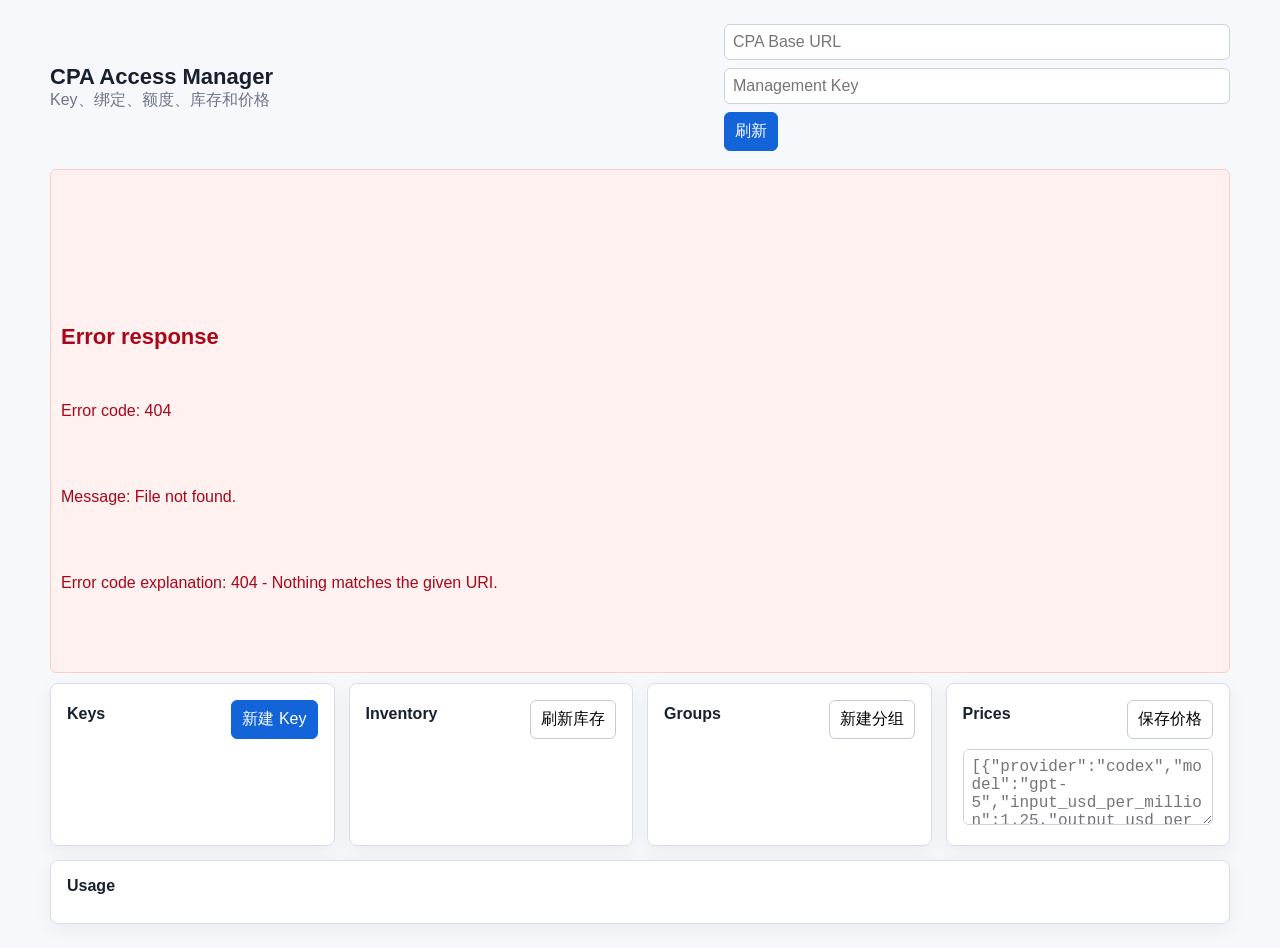
==== internal/web/index.html @ 12433f42 "初始化 CPA 访问管理插件" ====
<!doctype html>
<html lang="zh-CN">
<head>
  <meta charset="utf-8">
  <meta name="viewport" content="width=device-width,initial-scale=1">
  <title>CPA Access Manager</title>
  <style>
    :root { color-scheme: light dark; font-family: Inter, "Segoe UI", sans-serif; }
    body { margin: 0; background: #f7f8fb; color: #18202f; }
    .app { max-width: 1180px; margin: 0 auto; padding: 24px; }
    header { display: flex; justify-content: space-between; gap: 16px; align-items: center; margin-bottom: 18px; }
    h1 { font-size: 22px; margin: 0; }
    h2 { font-size: 16px; margin: 0 0 12px; }
    .grid { display: grid; grid-template-columns: repeat(auto-fit, minmax(280px, 1fr)); gap: 14px; }
    .panel, dialog { background: #fff; border: 1px solid #d8dde8; border-radius: 8px; box-shadow: 0 6px 18px rgba(33, 46, 77, .06); }
    .panel { padding: 16px; }
    table { width: 100%; border-collapse: collapse; font-size: 13px; }
    th, td { text-align: left; border-bottom: 1px solid #e6e9f0; padding: 8px; vertical-align: top; }
    th { color: #5d697d; font-weight: 600; }
    input, select, textarea, button { font: inherit; }
    input, select, textarea { width: 100%; box-sizing: border-box; border: 1px solid #cbd2df; border-radius: 6px; padding: 8px; background: #fff; color: inherit; }
    textarea { min-height: 76px; resize: vertical; }
    button { border: 1px solid #c4cad6; background: #fff; border-radius: 6px; padding: 8px 10px; cursor: pointer; }
    button.primary { background: #1264d8; color: white; border-color: #1264d8; }
    button.danger { color: #b42318; border-color: #f3b8b1; }
    .row { display: grid; grid-template-columns: 1fr 1fr; gap: 10px; margin-bottom: 10px; }
    .actions { display: flex; gap: 8px; flex-wrap: wrap; align-items: center; }
    .muted { color: #6b7586; }
    .mono { font-family: "Cascadia Mono", Consolas, monospace; }
    .notice { white-space: pre-wrap; background: #eef6ff; border: 1px solid #bfdcff; padding: 10px; border-radius: 6px; margin: 10px 0; }
    .error { background: #fff1f0; border-color: #ffccc7; color: #a8071a; }
    dialog { width: min(780px, calc(100vw - 32px)); padding: 0; }
    dialog form { padding: 16px; }
    dialog::backdrop { background: rgba(10, 18, 35, .36); }
    @media (max-width: 720px) { .row { grid-template-columns: 1fr; } .app { padding: 14px; } }
  </style>
</head>
<body>
  <main class="app">
    <header>
      <div>
        <h1>CPA Access Manager</h1>
        <div class="muted">Key、绑定、额度、库存和价格</div>
      </div>
      <div class="actions">
        <input id="base" placeholder="CPA Base URL" value="">
        <input id="secret" placeholder="Management Key" type="password">
        <button class="primary" id="reload">刷新</button>
      </div>
    </header>
    <div id="msg"></div>
    <section class="grid">
      <div class="panel">
        <div class="actions" style="justify-content:space-between;margin-bottom:10px">
          <h2>Keys</h2>
          <button class="primary" id="newKey">新建 Key</button>
        </div>
        <div id="keys"></div>
      </div>
      <div class="panel">
        <div class="actions" style="justify-content:space-between;margin-bottom:10px">
          <h2>Inventory</h2>
          <button id="refreshInventory">刷新库存</button>
        </div>
        <div id="inventory"></div>
      </div>
      <div class="panel">
        <div class="actions" style="justify-content:space-between;margin-bottom:10px">
          <h2>Groups</h2>
          <button id="newGroup">新建分组</button>
        </div>
        <div id="groups"></div>
      </div>
      <div class="panel">
        <div class="actions" style="justify-content:space-between;margin-bottom:10px">
          <h2>Prices</h2>
          <button id="savePrices">保存价格</button>
        </div>
        <textarea id="pricesText" spellcheck="false" class="mono" placeholder='[{"provider":"codex","model":"gpt-5","input_usd_per_million":1.25,"output_usd_per_million":10,"cache_read_usd_per_million":0.125}]'></textarea>
      </div>
      <div class="panel" style="grid-column:1/-1">
        <h2>Usage</h2>
        <div id="usage"></div>
      </div>
    </section>
  </main>
    <dialog id="keyDialog">
    <form method="dialog">
      <h2>Key</h2>
      <input name="id" type="hidden">
      <div class="row"><input name="name" placeholder="名称"><select name="enabled"><option value="true">启用</option><option value="false">禁用</option></select></div>
      <div class="row"><input name="five" type="number" step="0.0001" placeholder="5 小时 USD 额度"><input name="weekly" type="number" step="0.0001" placeholder="7 天 USD 额度"></div>
      <div class="row"><input name="total" type="number" step="0.0001" placeholder="总 USD 额度"><input name="bindings" placeholder='绑定 JSON，例如 [{"target_type":"auth_id","target_id":"..."}]'></div>
      <div class="actions"><button class="primary" id="saveKey">保存</button><button>取消</button></div>
    </form>
  </dialog>
  <dialog id="groupDialog">
    <form method="dialog">
      <h2>分组</h2>
      <input name="original_id" type="hidden">
      <div class="row"><input name="id" placeholder="分组 ID"><input name="name" placeholder="名称"></div>
      <textarea name="description" placeholder="描述"></textarea>
      <textarea name="members" class="mono" placeholder='成员 JSON，例如 [{"member_type":"provider_instance","member_id":"codex:auth-a"}]'></textarea>
      <div class="actions"><button class="primary" id="saveGroup">保存</button><button>取消</button></div>
    </form>
  </dialog>
  <script>
    const api = "/v0/management/plugins/cpa-access-manager";
    const $ = (id) => document.getElementById(id);
    const state = { keys: [], groups: [], inventory: [], prices: [], usage: [] };
    function base() { return $("base").value.trim() || location.origin; }
    function secret() { return $("secret").value.trim(); }
    function esc(value) {
      return String(value ?? "").replace(/[&<>"']/g, ch => ({ "&":"&amp;", "<":"&lt;", ">":"&gt;", '"':"&quot;", "'":"&#39;" }[ch]));
    }
    function field(form, name) { return form.elements.namedItem(name); }
    async function call(path, opts = {}) {
      const headers = Object.assign({"content-type":"application/json"}, opts.headers || {});
      if (secret()) headers.authorization = "Bearer " + secret();
      const res = await fetch(base() + api + path, Object.assign({}, opts, { headers }));
      const text = await res.text();
      let data; try { data = JSON.parse(text); } catch { data = text; }
      if (!res.ok) throw new Error((data && data.error) || text || res.status);
      return data;
    }
    function msg(text, err=false) { $("msg").innerHTML = text ? `<div class="notice ${err?'error':''}">${text}</div>` : ""; }
    function table(rows, cols) {
      if (!rows.length) return '<div class="muted">暂无数据</div>';
      return `<table><thead><tr>${cols.map(c=>`<th>${c[0]}</th>`).join('')}</tr></thead><tbody>${rows.map(r=>`<tr>${cols.map(c=>`<td>${c[1](r) ?? ""}</td>`).join('')}</tr>`).join('')}</tbody></table>`;
    }
    async function load() {
      try {
        msg("");
        const [keys, groups, inventory, prices, usage] = await Promise.all([
          call("/keys"), call("/groups"), call("/inventory"), call("/prices"), call("/usage?limit=50")
        ]);
        Object.assign(state, { keys, groups, inventory, prices, usage });
        render();
      } catch (e) { msg(e.message, true); }
    }
    function render() {
      $("keys").innerHTML = table(state.keys, [
        ["ID", r=>`<span class="mono">${esc(r.id)}</span><br><span class="muted">${esc(r.name||"")}</span>`],
        ["状态", r=>r.enabled ? "启用" : "禁用"],
        ["额度", r=>`5h ${r.usage?.five_hour_usd?.toFixed?.(4)||0} / ${r.limits?.five_hour_limit_usd||"-"}<br>7d ${r.usage?.weekly_usd?.toFixed?.(4)||0} / ${r.limits?.weekly_limit_usd||"-"}<br>总 ${r.usage?.total_usd?.toFixed?.(4)||0} / ${r.limits?.total_limit_usd||"-"}`],
        ["绑定", r=>(r.bindings||[]).map(b=>`${esc(b.target_type)}:${esc(b.target_id)}`).join("<br>")],
        ["操作", r=>`<div class="actions"><button data-key-edit="${esc(r.id)}">编辑</button><button data-key-rotate="${esc(r.id)}">轮换</button><button class="danger" data-key-delete="${esc(r.id)}">删除</button></div>`]
      ]);
      $("inventory").innerHTML = table(state.inventory, [
        ["类型", r=>esc(r.type)], ["Provider", r=>esc(r.provider)], ["ID", r=>`<span class="mono">${esc(r.id)}</span>`], ["账号", r=>esc(r.email||r.name||r.label||"")]
      ]);
      $("groups").innerHTML = table(state.groups, [
        ["ID", r=>`<span class="mono">${esc(r.id)}</span><br>${esc(r.name)}`],
        ["成员", r=>(r.members||[]).map(m=>`${esc(m.member_type)}:${esc(m.member_id)}`).join("<br>")],
        ["操作", r=>`<div class="actions"><button data-group-edit="${esc(r.id)}">编辑</button><button class="danger" data-group-delete="${esc(r.id)}">删除</button></div>`]
      ]);
      $("pricesText").value = JSON.stringify(state.prices, null, 2);
      $("usage").innerHTML = table(state.usage, [
        ["时间", r=>esc(new Date(r.created_at).toLocaleString())], ["Key", r=>`<span class="mono">${esc(r.key_id)}</span>`], ["Provider", r=>esc(r.provider)], ["Model", r=>esc(r.model)], ["USD", r=>Number(r.usd||0).toFixed(6)]
      ]);
      bindTableActions();
    }
    $("reload").onclick = load;
    $("refreshInventory").onclick = async () => { try { await call("/inventory", { method:"POST", body: JSON.stringify({refresh:true}) }); await load(); } catch(e) { msg(e.message, true); } };
    $("savePrices").onclick = async () => { try { await call("/prices", { method:"PUT", body: $("pricesText").value }); await load(); } catch(e) { msg(e.message, true); } };
    $("newKey").onclick = () => openKeyDialog();
    $("newGroup").onclick = () => openGroupDialog();
    function openKeyDialog(key) {
      const f = $("keyDialog").querySelector("form");
      f.reset();
      field(f, "id").value = key?.id || "";
      field(f, "name").value = key?.name || "";
      field(f, "enabled").value = key?.enabled === false ? "false" : "true";
      field(f, "five").value = key?.limits?.five_hour_limit_usd || "";
      field(f, "weekly").value = key?.limits?.weekly_limit_usd || "";
      field(f, "total").value = key?.limits?.total_limit_usd || "";
      field(f, "bindings").value = JSON.stringify(key?.bindings || [], null, 2);
      $("keyDialog").showModal();
    }
    function openGroupDialog(group) {
      const f = $("groupDialog").querySelector("form");
      f.reset();
      field(f, "original_id").value = group?.id || "";
      field(f, "id").value = group?.id || "";
      field(f, "name").value = group?.name || "";
      field(f, "description").value = group?.description || "";
      field(f, "members").value = JSON.stringify(group?.members || [], null, 2);
      $("groupDialog").showModal();
    }
    function bindTableActions() {
      document.querySelectorAll("[data-key-edit]").forEach(btn => btn.onclick = () => openKeyDialog(state.keys.find(k => k.id === btn.dataset.keyEdit)));
      document.querySelectorAll("[data-key-rotate]").forEach(btn => btn.onclick = () => rotateKey(btn.dataset.keyRotate));
      document.querySelectorAll("[data-key-delete]").forEach(btn => btn.onclick = () => deleteKey(btn.dataset.keyDelete));
      document.querySelectorAll("[data-group-edit]").forEach(btn => btn.onclick = () => openGroupDialog(state.groups.find(g => g.id === btn.dataset.groupEdit)));
      document.querySelectorAll("[data-group-delete]").forEach(btn => btn.onclick = () => deleteGroup(btn.dataset.groupDelete));
    }
    $("saveKey").onclick = async (ev) => {
      ev.preventDefault();
      const f = $("keyDialog").querySelector("form");
      const bindingsRaw = field(f, "bindings").value.trim();
      const payload = {
        name: field(f, "name").value,
        enabled: field(f, "enabled").value === "true",
        five_hour_limit_usd: field(f, "five").value ? Number(field(f, "five").value) : null,
        weekly_limit_usd: field(f, "weekly").value ? Number(field(f, "weekly").value) : null,
        total_limit_usd: field(f, "total").value ? Number(field(f, "total").value) : null,
        bindings: bindingsRaw ? JSON.parse(bindingsRaw) : []
      };
      try {
        const id = field(f, "id").value.trim();
        const out = id
          ? await call("/keys?id=" + encodeURIComponent(id), { method:"PATCH", body: JSON.stringify(payload) })
          : await call("/keys", { method:"POST", body: JSON.stringify(payload) });
        $("keyDialog").close();
        if (out.plain_key) msg("新 Key 只显示一次：\n" + out.plain_key);
        await load();
      } catch(e) { msg(e.message, true); }
    };
    $("saveGroup").onclick = async (ev) => {
      ev.preventDefault();
      const f = $("groupDialog").querySelector("form");
      const id = field(f, "original_id").value.trim();
      const payload = {
        id: field(f, "id").value.trim(),
        name: field(f, "name").value.trim(),
        description: field(f, "description").value.trim(),
        members: field(f, "members").value.trim() ? JSON.parse(field(f, "members").value) : []
      };
      try {
        await call(id ? "/groups?id=" + encodeURIComponent(id) : "/groups", { method: id ? "PATCH" : "POST", body: JSON.stringify(payload) });
        $("groupDialog").close();
        await load();
      } catch(e) { msg(e.message, true); }
    };
    async function rotateKey(id) {
      try {
        const out = await call("/keys/rotate?id=" + encodeURIComponent(id), { method:"POST" });
        msg("新 Key 只显示一次：\n" + out.plain_key);
        await load();
      } catch(e) { msg(e.message, true); }
    }
    async function deleteKey(id) {
      if (!confirm("删除这个 Key？")) return;
      try { await call("/keys?id=" + encodeURIComponent(id), { method:"DELETE" }); await load(); } catch(e) { msg(e.message, true); }
    }
    async function deleteGroup(id) {
      if (!confirm("删除这个分组？")) return;
      try { await call("/groups?id=" + encodeURIComponent(id), { method:"DELETE" }); await load(); } catch(e) { msg(e.message, true); }
    }
    load();
  </script>
</body>
</html>
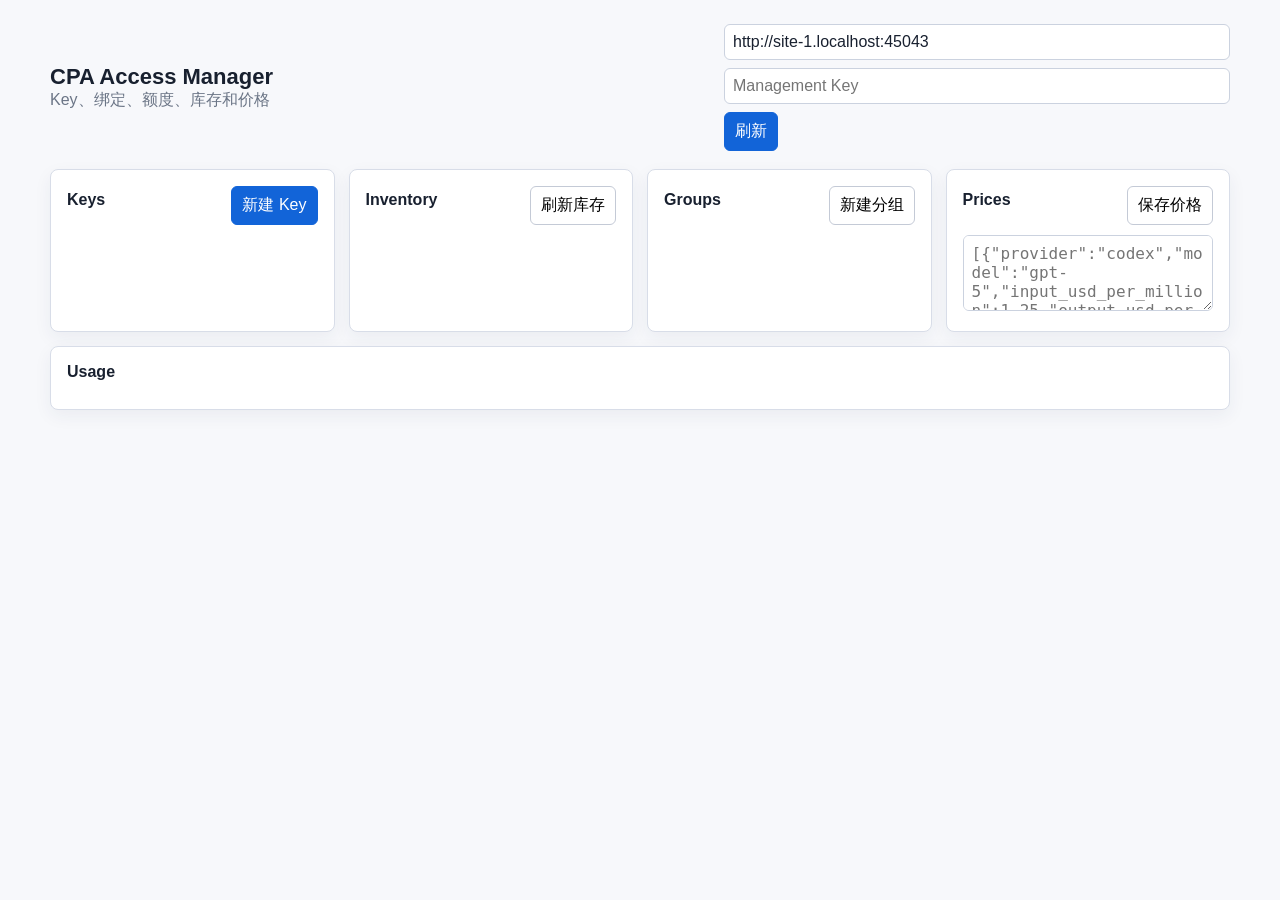
==== commit 850e1e17: "优化插件管理页鉴权体验" ====
--- a/internal/web/index.html
+++ b/internal/web/index.html
@@ -106,6 +106,8 @@
   </dialog>
   <script>
     const api = "/v0/management/plugins/cpa-access-manager";
+    const baseStorageKey = "cpa-access-manager.base-url";
+    const secretStorageKey = "cpa-access-manager.management-key";
     const $ = (id) => document.getElementById(id);
     const state = { keys: [], groups: [], inventory: [], prices: [], usage: [] };
     function base() { return $("base").value.trim() || location.origin; }
@@ -114,7 +116,21 @@
       return String(value ?? "").replace(/[&<>"']/g, ch => ({ "&":"&amp;", "<":"&lt;", ">":"&gt;", '"':"&quot;", "'":"&#39;" }[ch]));
     }
     function field(form, name) { return form.elements.namedItem(name); }
+    function initSettings() {
+      $("base").value = localStorage.getItem(baseStorageKey) || location.origin;
+      $("secret").value = localStorage.getItem(secretStorageKey) || "";
+      $("base").addEventListener("change", rememberSettings);
+      $("secret").addEventListener("change", rememberSettings);
+    }
+    function rememberSettings() {
+      const baseValue = base();
+      if (baseValue) localStorage.setItem(baseStorageKey, baseValue);
+      const secretValue = secret();
+      if (secretValue) localStorage.setItem(secretStorageKey, secretValue);
+      else localStorage.removeItem(secretStorageKey);
+    }
     async function call(path, opts = {}) {
+      rememberSettings();
       const headers = Object.assign({"content-type":"application/json"}, opts.headers || {});
       if (secret()) headers.authorization = "Bearer " + secret();
       const res = await fetch(base() + api + path, Object.assign({}, opts, { headers }));
@@ -131,6 +147,10 @@
     async function load() {
       try {
         msg("");
+        if (!secret()) {
+          msg("请输入 Management Key 后点击刷新。", true);
+          return;
+        }
         const [keys, groups, inventory, prices, usage] = await Promise.all([
           call("/keys"), call("/groups"), call("/inventory"), call("/prices"), call("/usage?limit=50")
         ]);
@@ -247,7 +267,8 @@
       if (!confirm("删除这个分组？")) return;
       try { await call("/groups?id=" + encodeURIComponent(id), { method:"DELETE" }); await load(); } catch(e) { msg(e.message, true); }
     }
-    load();
+    initSettings();
+    if (secret()) load();
   </script>
 </body>
 </html>
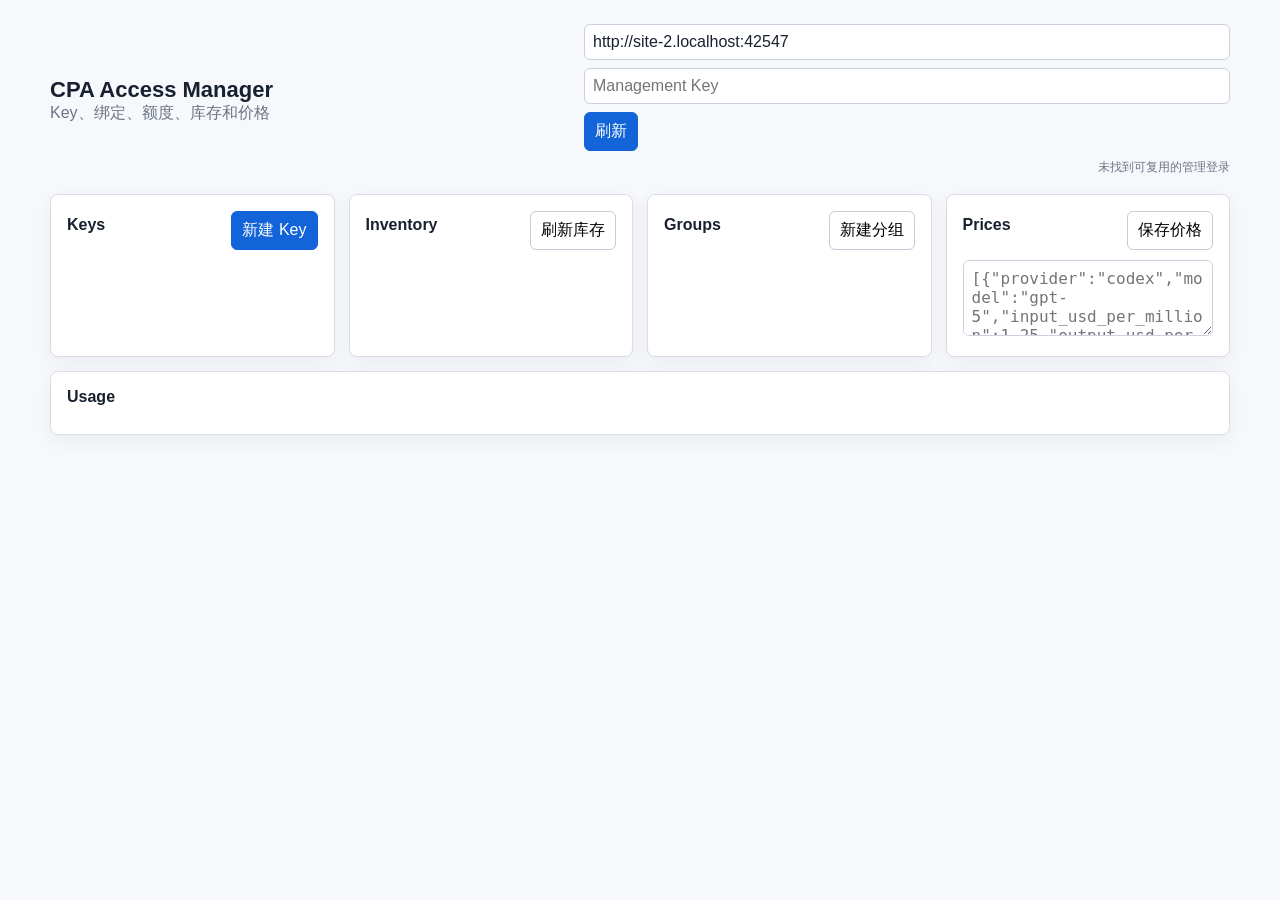
==== commit bf56065b: "复用CPA管理后台登录" ====
--- a/internal/web/index.html
+++ b/internal/web/index.html
@@ -27,6 +27,7 @@
     .actions { display: flex; gap: 8px; flex-wrap: wrap; align-items: center; }
     .muted { color: #6b7586; }
     .mono { font-family: "Cascadia Mono", Consolas, monospace; }
+    .auth-status { flex-basis: 100%; font-size: 12px; text-align: right; }
     .notice { white-space: pre-wrap; background: #eef6ff; border: 1px solid #bfdcff; padding: 10px; border-radius: 6px; margin: 10px 0; }
     .error { background: #fff1f0; border-color: #ffccc7; color: #a8071a; }
     dialog { width: min(780px, calc(100vw - 32px)); padding: 0; }
@@ -46,6 +47,7 @@
         <input id="base" placeholder="CPA Base URL" value="">
         <input id="secret" placeholder="Management Key" type="password">
         <button class="primary" id="reload">刷新</button>
+        <div id="authStatus" class="auth-status muted"></div>
       </div>
     </header>
     <div id="msg"></div>
@@ -108,26 +110,104 @@
     const api = "/v0/management/plugins/cpa-access-manager";
     const baseStorageKey = "cpa-access-manager.base-url";
     const secretStorageKey = "cpa-access-manager.management-key";
+    const cpaAuthStorageKey = "cli-proxy-auth";
+    const cpaSecurePrefix = "enc::v1::";
+    const cpaSecureSalt = "cli-proxy-api-webui::secure-storage";
     const $ = (id) => document.getElementById(id);
     const state = { keys: [], groups: [], inventory: [], prices: [], usage: [] };
+    let secretSource = "";
+    let importedManagementKey = "";
     function base() { return $("base").value.trim() || location.origin; }
     function secret() { return $("secret").value.trim(); }
     function esc(value) {
       return String(value ?? "").replace(/[&<>"']/g, ch => ({ "&":"&amp;", "<":"&lt;", ">":"&gt;", '"':"&quot;", "'":"&#39;" }[ch]));
     }
     function field(form, name) { return form.elements.namedItem(name); }
+    function asString(value) {
+      return typeof value === "string" ? value.trim() : "";
+    }
+    function parseStoredJSON(value) {
+      if (typeof value !== "string") return value;
+      try { return JSON.parse(value); } catch { return value; }
+    }
+    function cpaSecureKeyBytes() {
+      return new TextEncoder().encode(`${cpaSecureSalt}|${window.location.host}|${navigator.userAgent}`);
+    }
+    function base64ToBytes(value) {
+      const text = atob(value);
+      const bytes = new Uint8Array(text.length);
+      for (let i = 0; i < text.length; i += 1) bytes[i] = text.charCodeAt(i);
+      return bytes;
+    }
+    function xorBytes(bytes, key) {
+      const out = new Uint8Array(bytes.length);
+      for (let i = 0; i < bytes.length; i += 1) out[i] = bytes[i] ^ key[i % key.length];
+      return out;
+    }
+    function decodeCPASecureValue(raw) {
+      if (!raw) return null;
+      let text = raw;
+      if (raw.startsWith(cpaSecurePrefix)) {
+        const encrypted = base64ToBytes(raw.slice(cpaSecurePrefix.length));
+        text = new TextDecoder().decode(xorBytes(encrypted, cpaSecureKeyBytes()));
+      }
+      return parseStoredJSON(text);
+    }
+    function readStorageValue(storage, key) {
+      try {
+        const raw = storage.getItem(key);
+        return raw === null ? null : decodeCPASecureValue(raw);
+      } catch {
+        return null;
+      }
+    }
+    function readCPAManagementSession() {
+      const result = { apiBase: "", managementKey: "", remembered: false };
+      for (const storage of [window.localStorage, window.sessionStorage]) {
+        if (!storage) continue;
+        const persisted = readStorageValue(storage, cpaAuthStorageKey);
+        const persistedState = persisted && typeof persisted === "object"
+          ? (persisted.state && typeof persisted.state === "object" ? persisted.state : persisted)
+          : null;
+        const apiBase = asString(persistedState?.apiBase)
+          || asString(readStorageValue(storage, "apiBase"))
+          || asString(readStorageValue(storage, "apiUrl"));
+        const managementKey = asString(persistedState?.managementKey)
+          || asString(readStorageValue(storage, "managementKey"));
+        if (!result.apiBase && apiBase) result.apiBase = apiBase;
+        if (!result.managementKey && managementKey) result.managementKey = managementKey;
+        try {
+          result.remembered = result.remembered || storage.getItem("isLoggedIn") === "true" || persistedState?.rememberPassword === true;
+        } catch {}
+      }
+      return result;
+    }
     function initSettings() {
-      $("base").value = localStorage.getItem(baseStorageKey) || location.origin;
-      $("secret").value = localStorage.getItem(secretStorageKey) || "";
+      const cpaSession = readCPAManagementSession();
+      const savedSecret = localStorage.getItem(secretStorageKey) || "";
+      $("base").value = cpaSession.apiBase || localStorage.getItem(baseStorageKey) || location.origin;
+      $("secret").value = cpaSession.managementKey || savedSecret;
+      secretSource = cpaSession.managementKey ? "cpa" : (savedSecret ? "saved" : "");
+      importedManagementKey = cpaSession.managementKey || "";
       $("base").addEventListener("change", rememberSettings);
+      $("secret").addEventListener("input", () => { secretSource = "manual"; updateAuthStatus(); });
       $("secret").addEventListener("change", rememberSettings);
+      updateAuthStatus();
     }
     function rememberSettings() {
       const baseValue = base();
       if (baseValue) localStorage.setItem(baseStorageKey, baseValue);
       const secretValue = secret();
-      if (secretValue) localStorage.setItem(secretStorageKey, secretValue);
+      if (secretSource === "cpa" && secretValue === importedManagementKey) localStorage.removeItem(secretStorageKey);
+      else if (secretValue) localStorage.setItem(secretStorageKey, secretValue);
       else localStorage.removeItem(secretStorageKey);
+      updateAuthStatus();
+    }
+    function updateAuthStatus() {
+      if (!secret()) $("authStatus").textContent = "未找到可复用的管理登录";
+      else if (secretSource === "cpa") $("authStatus").textContent = "已复用 CPA 管理后台登录";
+      else if (secretSource === "saved") $("authStatus").textContent = "已使用插件本地保存的管理密钥";
+      else $("authStatus").textContent = "已使用当前输入的管理密钥";
     }
     async function call(path, opts = {}) {
       rememberSettings();
@@ -148,7 +228,7 @@
       try {
         msg("");
         if (!secret()) {
-          msg("请输入 Management Key 后点击刷新。", true);
+          msg("没有找到可复用的管理登录。请先在 CPA 管理后台勾选记住密码登录后再打开插件，或在右上角手动填写 Management Key。", true);
           return;
         }
         const [keys, groups, inventory, prices, usage] = await Promise.all([
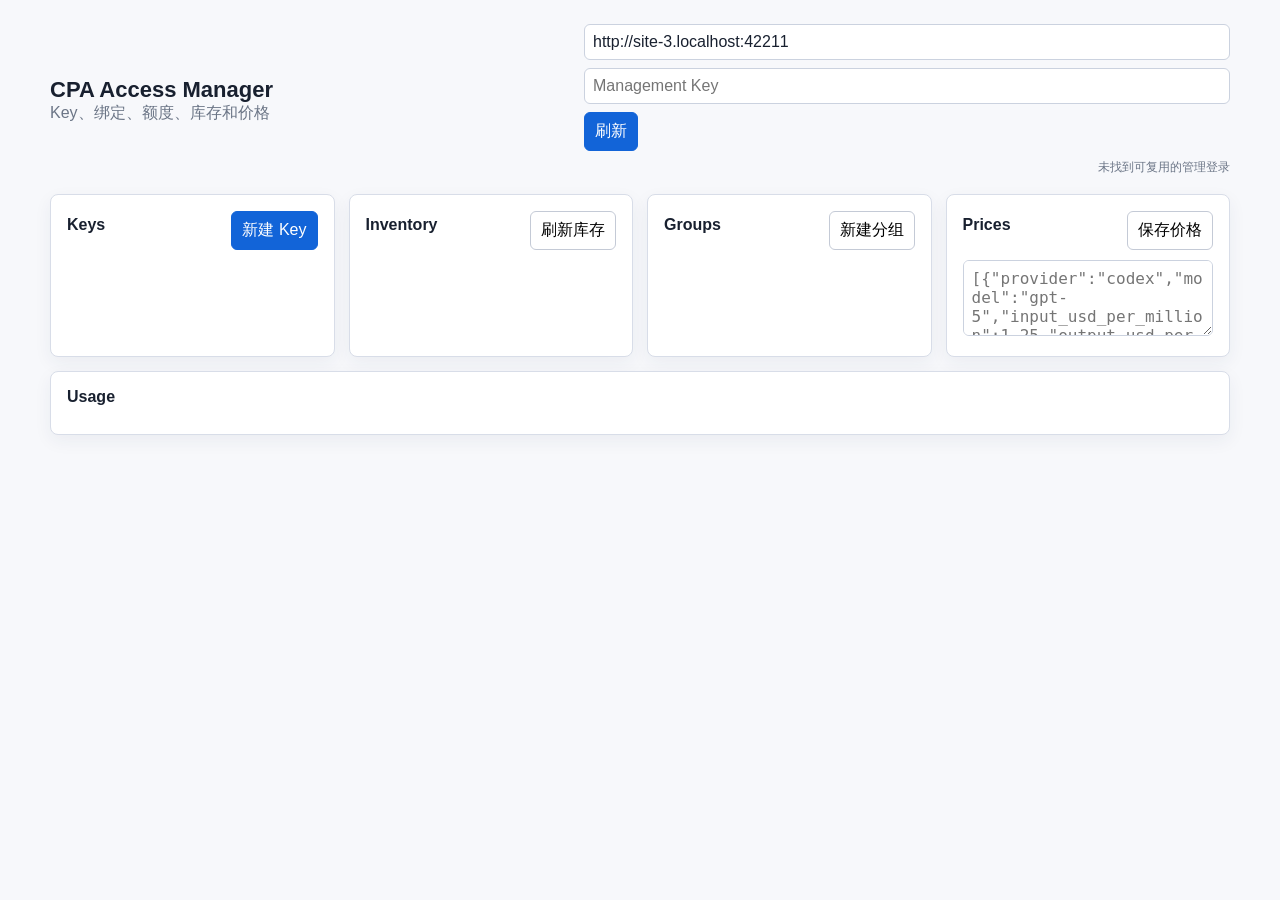
==== commit 2802ee16: "对齐管理后台密钥复用方式" ====
--- a/internal/web/index.html
+++ b/internal/web/index.html
@@ -109,14 +109,13 @@
   <script>
     const api = "/v0/management/plugins/cpa-access-manager";
     const baseStorageKey = "cpa-access-manager.base-url";
-    const secretStorageKey = "cpa-access-manager.management-key";
+    const legacySecretStorageKey = "cpa-access-manager.management-key";
     const cpaAuthStorageKey = "cli-proxy-auth";
     const cpaSecurePrefix = "enc::v1::";
     const cpaSecureSalt = "cli-proxy-api-webui::secure-storage";
     const $ = (id) => document.getElementById(id);
     const state = { keys: [], groups: [], inventory: [], prices: [], usage: [] };
     let secretSource = "";
-    let importedManagementKey = "";
     function base() { return $("base").value.trim() || location.origin; }
     function secret() { return $("secret").value.trim(); }
     function esc(value) {
@@ -161,34 +160,31 @@
         return null;
       }
     }
-    function readCPAManagementSession() {
-      const result = { apiBase: "", managementKey: "", remembered: false };
-      for (const storage of [window.localStorage, window.sessionStorage]) {
-        if (!storage) continue;
-        const persisted = readStorageValue(storage, cpaAuthStorageKey);
-        const persistedState = persisted && typeof persisted === "object"
-          ? (persisted.state && typeof persisted.state === "object" ? persisted.state : persisted)
-          : null;
-        const apiBase = asString(persistedState?.apiBase)
-          || asString(readStorageValue(storage, "apiBase"))
-          || asString(readStorageValue(storage, "apiUrl"));
-        const managementKey = asString(persistedState?.managementKey)
-          || asString(readStorageValue(storage, "managementKey"));
-        if (!result.apiBase && apiBase) result.apiBase = apiBase;
-        if (!result.managementKey && managementKey) result.managementKey = managementKey;
-        try {
-          result.remembered = result.remembered || storage.getItem("isLoggedIn") === "true" || persistedState?.rememberPassword === true;
-        } catch {}
+    function isEmbeddedInPanel() {
+      try {
+        return window.self !== window.top;
+      } catch {
+        return false;
       }
-      return result;
+    }
+    function extractPanelAuth(value) {
+      if (!value || typeof value !== "object") return null;
+      const stateValue = value.state && typeof value.state === "object" ? value.state : value;
+      const apiBase = asString(stateValue.apiBase);
+      const managementKey = asString(stateValue.managementKey);
+      return apiBase && managementKey ? { apiBase, managementKey } : null;
+    }
+    function readCPAPanelAuth() {
+      if (!isEmbeddedInPanel()) return null;
+      const persisted = readStorageValue(window.localStorage, cpaAuthStorageKey);
+      return extractPanelAuth(persisted);
     }
     function initSettings() {
-      const cpaSession = readCPAManagementSession();
-      const savedSecret = localStorage.getItem(secretStorageKey) || "";
-      $("base").value = cpaSession.apiBase || localStorage.getItem(baseStorageKey) || location.origin;
-      $("secret").value = cpaSession.managementKey || savedSecret;
-      secretSource = cpaSession.managementKey ? "cpa" : (savedSecret ? "saved" : "");
-      importedManagementKey = cpaSession.managementKey || "";
+      const panelAuth = readCPAPanelAuth();
+      localStorage.removeItem(legacySecretStorageKey);
+      $("base").value = panelAuth?.apiBase || localStorage.getItem(baseStorageKey) || location.origin;
+      $("secret").value = panelAuth?.managementKey || "";
+      secretSource = panelAuth ? "panel" : "";
       $("base").addEventListener("change", rememberSettings);
       $("secret").addEventListener("input", () => { secretSource = "manual"; updateAuthStatus(); });
       $("secret").addEventListener("change", rememberSettings);
@@ -197,17 +193,13 @@
     function rememberSettings() {
       const baseValue = base();
       if (baseValue) localStorage.setItem(baseStorageKey, baseValue);
-      const secretValue = secret();
-      if (secretSource === "cpa" && secretValue === importedManagementKey) localStorage.removeItem(secretStorageKey);
-      else if (secretValue) localStorage.setItem(secretStorageKey, secretValue);
-      else localStorage.removeItem(secretStorageKey);
+      localStorage.removeItem(legacySecretStorageKey);
       updateAuthStatus();
     }
     function updateAuthStatus() {
       if (!secret()) $("authStatus").textContent = "未找到可复用的管理登录";
-      else if (secretSource === "cpa") $("authStatus").textContent = "已复用 CPA 管理后台登录";
-      else if (secretSource === "saved") $("authStatus").textContent = "已使用插件本地保存的管理密钥";
-      else $("authStatus").textContent = "已使用当前输入的管理密钥";
+      else if (secretSource === "panel") $("authStatus").textContent = "已复用 CPA 管理后台登录";
+      else $("authStatus").textContent = "已使用当前输入的管理密钥，仅保存在本页内存";
     }
     async function call(path, opts = {}) {
       rememberSettings();
@@ -219,6 +211,9 @@
       if (!res.ok) throw new Error((data && data.error) || text || res.status);
       return data;
     }
+    async function verifyManagementSession() {
+      await call("/status");
+    }
     function msg(text, err=false) { $("msg").innerHTML = text ? `<div class="notice ${err?'error':''}">${text}</div>` : ""; }
     function table(rows, cols) {
       if (!rows.length) return '<div class="muted">暂无数据</div>';
@@ -228,9 +223,10 @@
       try {
         msg("");
         if (!secret()) {
-          msg("没有找到可复用的管理登录。请先在 CPA 管理后台勾选记住密码登录后再打开插件，或在右上角手动填写 Management Key。", true);
+          msg("没有找到可复用的管理登录。请从 CPA 管理后台的插件页面打开，且管理后台需要勾选记住密码；或在右上角手动填写 Management Key。", true);
           return;
         }
+        await verifyManagementSession();
         const [keys, groups, inventory, prices, usage] = await Promise.all([
           call("/keys"), call("/groups"), call("/inventory"), call("/prices"), call("/usage?limit=50")
         ]);
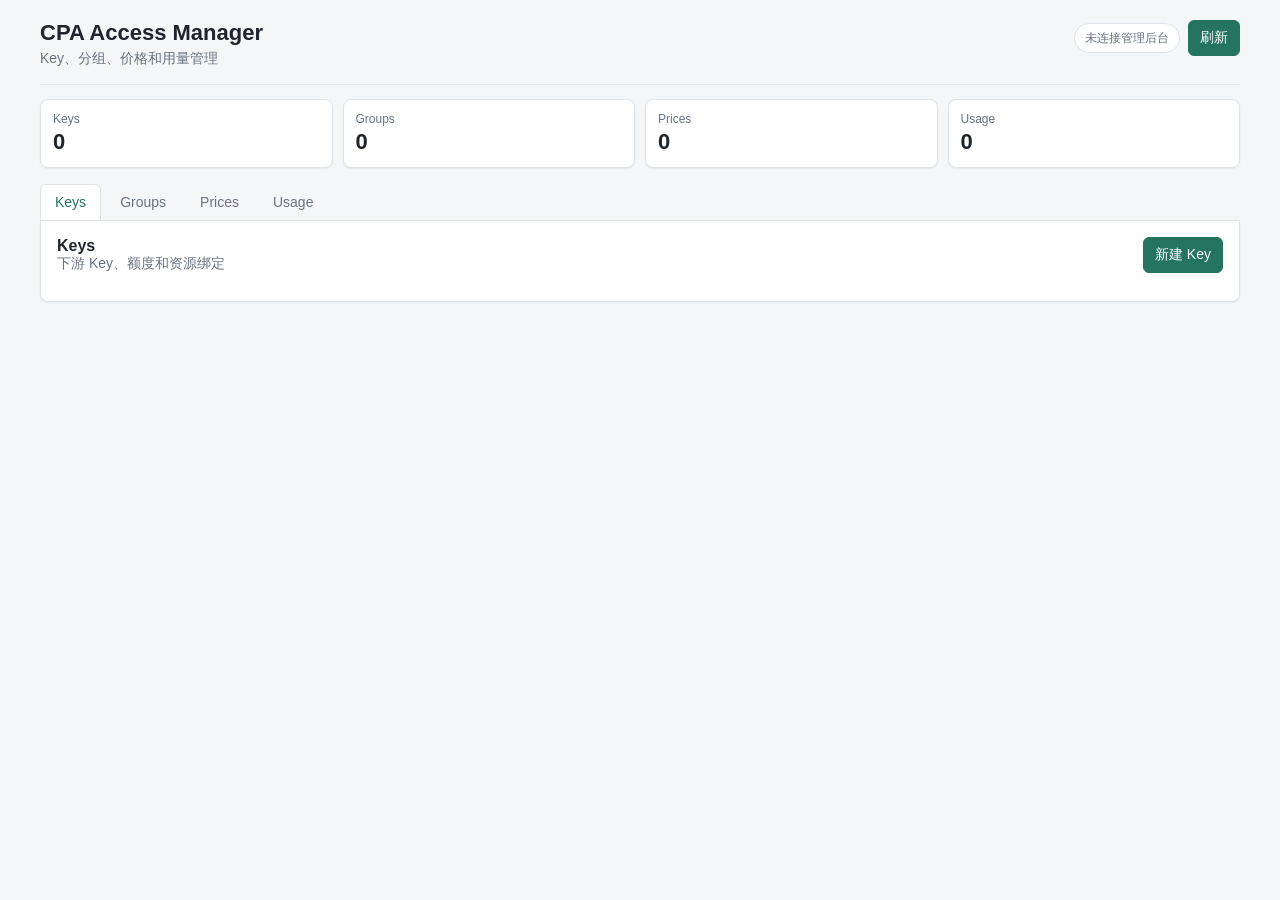
==== commit fda80c7e: "优化管理界面并移除库存视图" ====
--- a/internal/web/index.html
+++ b/internal/web/index.html
@@ -5,126 +5,309 @@
   <meta name="viewport" content="width=device-width,initial-scale=1">
   <title>CPA Access Manager</title>
   <style>
-    :root { color-scheme: light dark; font-family: Inter, "Segoe UI", sans-serif; }
-    body { margin: 0; background: #f7f8fb; color: #18202f; }
-    .app { max-width: 1180px; margin: 0 auto; padding: 24px; }
-    header { display: flex; justify-content: space-between; gap: 16px; align-items: center; margin-bottom: 18px; }
-    h1 { font-size: 22px; margin: 0; }
-    h2 { font-size: 16px; margin: 0 0 12px; }
-    .grid { display: grid; grid-template-columns: repeat(auto-fit, minmax(280px, 1fr)); gap: 14px; }
-    .panel, dialog { background: #fff; border: 1px solid #d8dde8; border-radius: 8px; box-shadow: 0 6px 18px rgba(33, 46, 77, .06); }
-    .panel { padding: 16px; }
-    table { width: 100%; border-collapse: collapse; font-size: 13px; }
-    th, td { text-align: left; border-bottom: 1px solid #e6e9f0; padding: 8px; vertical-align: top; }
-    th { color: #5d697d; font-weight: 600; }
+    :root {
+      color-scheme: light;
+      font-family: Inter, "Segoe UI", "Microsoft YaHei", sans-serif;
+      --bg: #f5f6f7;
+      --panel: #ffffff;
+      --panel-soft: #fafbfc;
+      --text: #20242c;
+      --muted: #697281;
+      --border: #dfe3ea;
+      --border-strong: #c8ced8;
+      --accent: #24745f;
+      --accent-soft: #e7f3ef;
+      --danger: #b42318;
+      --danger-soft: #fff1f0;
+      --warn: #8a5a00;
+      --warn-soft: #fff8e1;
+      --shadow: 0 1px 2px rgba(18, 25, 38, .06);
+    }
+    * { box-sizing: border-box; }
+    body { margin: 0; background: var(--bg); color: var(--text); font-size: 14px; }
+    .app { max-width: 1240px; margin: 0 auto; padding: 20px; }
+    .topbar {
+      display: flex;
+      align-items: flex-start;
+      justify-content: space-between;
+      gap: 16px;
+      padding-bottom: 16px;
+      border-bottom: 1px solid var(--border);
+      margin-bottom: 14px;
+    }
+    h1 { font-size: 22px; line-height: 1.2; margin: 0 0 4px; letter-spacing: 0; }
+    h2 { font-size: 16px; margin: 0; letter-spacing: 0; }
+    label { display: block; font-size: 12px; font-weight: 650; color: var(--muted); margin-bottom: 6px; }
     input, select, textarea, button { font: inherit; }
-    input, select, textarea { width: 100%; box-sizing: border-box; border: 1px solid #cbd2df; border-radius: 6px; padding: 8px; background: #fff; color: inherit; }
-    textarea { min-height: 76px; resize: vertical; }
-    button { border: 1px solid #c4cad6; background: #fff; border-radius: 6px; padding: 8px 10px; cursor: pointer; }
-    button.primary { background: #1264d8; color: white; border-color: #1264d8; }
-    button.danger { color: #b42318; border-color: #f3b8b1; }
-    .row { display: grid; grid-template-columns: 1fr 1fr; gap: 10px; margin-bottom: 10px; }
+    input, select, textarea {
+      width: 100%;
+      border: 1px solid var(--border-strong);
+      border-radius: 6px;
+      padding: 9px 10px;
+      background: #fff;
+      color: inherit;
+      outline: none;
+    }
+    input:focus, select:focus, textarea:focus { border-color: var(--accent); box-shadow: 0 0 0 3px var(--accent-soft); }
+    textarea { min-height: 180px; resize: vertical; line-height: 1.45; }
+    button {
+      border: 1px solid var(--border-strong);
+      background: #fff;
+      color: var(--text);
+      border-radius: 6px;
+      padding: 8px 11px;
+      cursor: pointer;
+      min-height: 36px;
+    }
+    button:hover { border-color: #aeb7c5; background: var(--panel-soft); }
+    button.primary { background: var(--accent); color: white; border-color: var(--accent); }
+    button.danger { color: var(--danger); border-color: #efb8b0; background: #fff; }
+    button.tab {
+      border-color: transparent;
+      background: transparent;
+      color: var(--muted);
+      border-radius: 6px 6px 0 0;
+      padding-inline: 14px;
+    }
+    button.tab.active {
+      color: var(--accent);
+      background: var(--panel);
+      border-color: var(--border);
+      border-bottom-color: var(--panel);
+    }
     .actions { display: flex; gap: 8px; flex-wrap: wrap; align-items: center; }
-    .muted { color: #6b7586; }
+    .muted { color: var(--muted); }
     .mono { font-family: "Cascadia Mono", Consolas, monospace; }
-    .auth-status { flex-basis: 100%; font-size: 12px; text-align: right; }
-    .notice { white-space: pre-wrap; background: #eef6ff; border: 1px solid #bfdcff; padding: 10px; border-radius: 6px; margin: 10px 0; }
-    .error { background: #fff1f0; border-color: #ffccc7; color: #a8071a; }
-    dialog { width: min(780px, calc(100vw - 32px)); padding: 0; }
-    dialog form { padding: 16px; }
-    dialog::backdrop { background: rgba(10, 18, 35, .36); }
-    @media (max-width: 720px) { .row { grid-template-columns: 1fr; } .app { padding: 14px; } }
+    .status-pill {
+      display: inline-flex;
+      align-items: center;
+      min-height: 30px;
+      padding: 5px 10px;
+      border-radius: 999px;
+      border: 1px solid var(--border);
+      background: var(--panel);
+      color: var(--muted);
+      font-size: 12px;
+      white-space: nowrap;
+    }
+    .status-pill.ok { color: var(--accent); background: var(--accent-soft); border-color: #bddbd1; }
+    .notice { white-space: pre-wrap; background: #eef6ff; border: 1px solid #bfdcff; padding: 10px 12px; border-radius: 6px; margin: 10px 0; }
+    .notice.error { background: var(--danger-soft); border-color: #ffccc7; color: var(--danger); }
+    .summary {
+      display: grid;
+      grid-template-columns: repeat(4, minmax(140px, 1fr));
+      gap: 10px;
+      margin: 12px 0 16px;
+    }
+    .summary-item {
+      background: var(--panel);
+      border: 1px solid var(--border);
+      border-radius: 8px;
+      padding: 12px;
+      box-shadow: var(--shadow);
+    }
+    .summary-label { font-size: 12px; color: var(--muted); margin-bottom: 4px; }
+    .summary-value { font-size: 22px; font-weight: 720; line-height: 1.1; }
+    .tabs { display: flex; gap: 4px; border-bottom: 1px solid var(--border); margin-top: 8px; }
+    .tab-panel {
+      background: var(--panel);
+      border: 1px solid var(--border);
+      border-top: 0;
+      border-radius: 0 0 8px 8px;
+      padding: 16px;
+      box-shadow: var(--shadow);
+    }
+    .tab-panel[hidden] { display: none; }
+    .section-head {
+      display: flex;
+      align-items: center;
+      justify-content: space-between;
+      gap: 12px;
+      margin-bottom: 12px;
+    }
+    .table-wrap { overflow: auto; border: 1px solid var(--border); border-radius: 6px; }
+    table { width: 100%; border-collapse: collapse; font-size: 13px; min-width: 760px; }
+    th, td { text-align: left; border-bottom: 1px solid var(--border); padding: 9px 10px; vertical-align: top; }
+    th { color: var(--muted); font-size: 12px; font-weight: 700; background: var(--panel-soft); }
+    tr:last-child td { border-bottom: 0; }
+    .empty { padding: 24px; color: var(--muted); text-align: center; }
+    .badge {
+      display: inline-flex;
+      align-items: center;
+      padding: 2px 8px;
+      border-radius: 999px;
+      border: 1px solid var(--border);
+      background: var(--panel-soft);
+      font-size: 12px;
+      white-space: nowrap;
+    }
+    .badge.on { color: var(--accent); background: var(--accent-soft); border-color: #bddbd1; }
+    .badge.off { color: var(--danger); background: var(--danger-soft); border-color: #f3b8b1; }
+    .quota-grid { display: grid; gap: 2px; min-width: 145px; }
+    .binding-list { display: flex; flex-wrap: wrap; gap: 5px; max-width: 360px; }
+    .price-editor { display: grid; gap: 10px; }
+    .row { display: grid; grid-template-columns: 1fr 1fr; gap: 12px; margin-bottom: 12px; }
+    .row.three { grid-template-columns: repeat(3, 1fr); }
+    dialog {
+      width: min(780px, calc(100vw - 32px));
+      padding: 0;
+      border: 1px solid var(--border);
+      border-radius: 8px;
+      background: var(--panel);
+      color: var(--text);
+      box-shadow: 0 20px 50px rgba(18, 25, 38, .22);
+    }
+    dialog form { padding: 18px; }
+    dialog::backdrop { background: rgba(20, 27, 38, .38); }
+    .dialog-head { margin-bottom: 16px; }
+    .dialog-actions { justify-content: flex-end; margin-top: 14px; }
+    @media (max-width: 820px) {
+      .topbar { flex-direction: column; align-items: stretch; }
+      .summary { grid-template-columns: repeat(2, minmax(0, 1fr)); }
+      .row, .row.three { grid-template-columns: 1fr; }
+      .tab-panel { padding: 12px; }
+      .app { padding: 14px; }
+    }
   </style>
 </head>
 <body>
   <main class="app">
-    <header>
+    <header class="topbar">
       <div>
         <h1>CPA Access Manager</h1>
-        <div class="muted">Key、绑定、额度、库存和价格</div>
+        <div class="muted">Key、分组、价格和用量管理</div>
       </div>
       <div class="actions">
-        <input id="base" placeholder="CPA Base URL" value="">
-        <input id="secret" placeholder="Management Key" type="password">
+        <span id="authStatus" class="status-pill"></span>
         <button class="primary" id="reload">刷新</button>
-        <div id="authStatus" class="auth-status muted"></div>
       </div>
     </header>
+
     <div id="msg"></div>
-    <section class="grid">
-      <div class="panel">
-        <div class="actions" style="justify-content:space-between;margin-bottom:10px">
+
+    <section class="summary" aria-label="概览">
+      <div class="summary-item"><div class="summary-label">Keys</div><div class="summary-value" id="metricKeys">0</div></div>
+      <div class="summary-item"><div class="summary-label">Groups</div><div class="summary-value" id="metricGroups">0</div></div>
+      <div class="summary-item"><div class="summary-label">Prices</div><div class="summary-value" id="metricPrices">0</div></div>
+      <div class="summary-item"><div class="summary-label">Usage</div><div class="summary-value" id="metricUsage">0</div></div>
+    </section>
+
+    <nav class="tabs" aria-label="管理视图">
+      <button class="tab active" data-tab="keys">Keys</button>
+      <button class="tab" data-tab="groups">Groups</button>
+      <button class="tab" data-tab="prices">Prices</button>
+      <button class="tab" data-tab="usage">Usage</button>
+    </nav>
+
+    <section id="tab-keys" class="tab-panel">
+      <div class="section-head">
+        <div>
           <h2>Keys</h2>
-          <button class="primary" id="newKey">新建 Key</button>
+          <div class="muted">下游 Key、额度和资源绑定</div>
         </div>
-        <div id="keys"></div>
-      </div>
-      <div class="panel">
-        <div class="actions" style="justify-content:space-between;margin-bottom:10px">
-          <h2>Inventory</h2>
-          <button id="refreshInventory">刷新库存</button>
+        <button class="primary" id="newKey">新建 Key</button>
+      </div>
+      <div id="keys"></div>
+    </section>
+
+    <section id="tab-groups" class="tab-panel" hidden>
+      <div class="section-head">
+        <div>
+          <h2>Groups</h2>
+          <div class="muted">资源分组和成员绑定</div>
         </div>
-        <div id="inventory"></div>
-      </div>
-      <div class="panel">
-        <div class="actions" style="justify-content:space-between;margin-bottom:10px">
-          <h2>Groups</h2>
-          <button id="newGroup">新建分组</button>
+        <button id="newGroup">新建分组</button>
+      </div>
+      <div id="groups"></div>
+    </section>
+
+    <section id="tab-prices" class="tab-panel" hidden>
+      <div class="section-head">
+        <div>
+          <h2>Prices</h2>
+          <div class="muted">按 provider + model 配置 USD 单价</div>
         </div>
-        <div id="groups"></div>
-      </div>
-      <div class="panel">
-        <div class="actions" style="justify-content:space-between;margin-bottom:10px">
-          <h2>Prices</h2>
-          <button id="savePrices">保存价格</button>
+        <button class="primary" id="savePrices">保存价格</button>
+      </div>
+      <div class="price-editor">
+        <textarea id="pricesText" spellcheck="false" class="mono" placeholder='[{"provider":"codex","model":"gpt-5","input_usd_per_million":1.25,"output_usd_per_million":10,"cache_read_usd_per_million":0.125}]'></textarea>
+      </div>
+    </section>
+
+    <section id="tab-usage" class="tab-panel" hidden>
+      <div class="section-head">
+        <div>
+          <h2>Usage</h2>
+          <div class="muted">最近 50 条计费账本</div>
         </div>
-        <textarea id="pricesText" spellcheck="false" class="mono" placeholder='[{"provider":"codex","model":"gpt-5","input_usd_per_million":1.25,"output_usd_per_million":10,"cache_read_usd_per_million":0.125}]'></textarea>
-      </div>
-      <div class="panel" style="grid-column:1/-1">
-        <h2>Usage</h2>
-        <div id="usage"></div>
-      </div>
+      </div>
+      <div id="usage"></div>
     </section>
   </main>
-    <dialog id="keyDialog">
+
+  <dialog id="keyDialog">
     <form method="dialog">
-      <h2>Key</h2>
+      <div class="dialog-head">
+        <h2>Key</h2>
+        <div class="muted">设置启用状态、额度和绑定范围</div>
+      </div>
       <input name="id" type="hidden">
-      <div class="row"><input name="name" placeholder="名称"><select name="enabled"><option value="true">启用</option><option value="false">禁用</option></select></div>
-      <div class="row"><input name="five" type="number" step="0.0001" placeholder="5 小时 USD 额度"><input name="weekly" type="number" step="0.0001" placeholder="7 天 USD 额度"></div>
-      <div class="row"><input name="total" type="number" step="0.0001" placeholder="总 USD 额度"><input name="bindings" placeholder='绑定 JSON，例如 [{"target_type":"auth_id","target_id":"..."}]'></div>
-      <div class="actions"><button class="primary" id="saveKey">保存</button><button>取消</button></div>
+      <div class="row">
+        <div><label>名称</label><input name="name" placeholder="例如 Team A"></div>
+        <div><label>状态</label><select name="enabled"><option value="true">启用</option><option value="false">禁用</option></select></div>
+      </div>
+      <div class="row three">
+        <div><label>5 小时 USD 额度</label><input name="five" type="number" step="0.0001"></div>
+        <div><label>7 天 USD 额度</label><input name="weekly" type="number" step="0.0001"></div>
+        <div><label>总 USD 额度</label><input name="total" type="number" step="0.0001"></div>
+      </div>
+      <div>
+        <label>绑定 JSON</label>
+        <textarea name="bindings" class="mono" placeholder='[{"target_type":"group","target_id":"team-a"}]'></textarea>
+      </div>
+      <div class="actions dialog-actions"><button class="primary" id="saveKey">保存</button><button>取消</button></div>
     </form>
   </dialog>
+
   <dialog id="groupDialog">
     <form method="dialog">
-      <h2>分组</h2>
+      <div class="dialog-head">
+        <h2>分组</h2>
+        <div class="muted">把认证文件或供应商实例组织成授权目标</div>
+      </div>
       <input name="original_id" type="hidden">
-      <div class="row"><input name="id" placeholder="分组 ID"><input name="name" placeholder="名称"></div>
-      <textarea name="description" placeholder="描述"></textarea>
-      <textarea name="members" class="mono" placeholder='成员 JSON，例如 [{"member_type":"provider_instance","member_id":"codex:auth-a"}]'></textarea>
-      <div class="actions"><button class="primary" id="saveGroup">保存</button><button>取消</button></div>
+      <div class="row">
+        <div><label>分组 ID</label><input name="id" placeholder="team-a"></div>
+        <div><label>名称</label><input name="name" placeholder="Team A"></div>
+      </div>
+      <div>
+        <label>描述</label>
+        <textarea name="description" placeholder="可选"></textarea>
+      </div>
+      <div>
+        <label>成员 JSON</label>
+        <textarea name="members" class="mono" placeholder='[{"member_type":"provider_instance","member_id":"codex:auth-a"}]'></textarea>
+      </div>
+      <div class="actions dialog-actions"><button class="primary" id="saveGroup">保存</button><button>取消</button></div>
     </form>
   </dialog>
+
   <script>
     const api = "/v0/management/plugins/cpa-access-manager";
-    const baseStorageKey = "cpa-access-manager.base-url";
     const legacySecretStorageKey = "cpa-access-manager.management-key";
     const cpaAuthStorageKey = "cli-proxy-auth";
     const cpaSecurePrefix = "enc::v1::";
     const cpaSecureSalt = "cli-proxy-api-webui::secure-storage";
     const $ = (id) => document.getElementById(id);
-    const state = { keys: [], groups: [], inventory: [], prices: [], usage: [] };
-    let secretSource = "";
-    function base() { return $("base").value.trim() || location.origin; }
-    function secret() { return $("secret").value.trim(); }
+    const state = { keys: [], groups: [], prices: [], usage: [] };
+    const session = { apiBase: "", managementKey: "" };
+    function base() { return session.apiBase || location.origin; }
+    function secret() { return session.managementKey; }
     function esc(value) {
       return String(value ?? "").replace(/[&<>"']/g, ch => ({ "&":"&amp;", "<":"&lt;", ">":"&gt;", '"':"&quot;", "'":"&#39;" }[ch]));
     }
     function field(form, name) { return form.elements.namedItem(name); }
-    function asString(value) {
-      return typeof value === "string" ? value.trim() : "";
-    }
+    function asString(value) { return typeof value === "string" ? value.trim() : ""; }
     function parseStoredJSON(value) {
       if (typeof value !== "string") return value;
       try { return JSON.parse(value); } catch { return value; }
@@ -161,11 +344,7 @@
       }
     }
     function isEmbeddedInPanel() {
-      try {
-        return window.self !== window.top;
-      } catch {
-        return false;
-      }
+      try { return window.self !== window.top; } catch { return false; }
     }
     function extractPanelAuth(value) {
       if (!value || typeof value !== "object") return null;
@@ -181,28 +360,21 @@
     }
     function initSettings() {
       const panelAuth = readCPAPanelAuth();
-      localStorage.removeItem(legacySecretStorageKey);
-      $("base").value = panelAuth?.apiBase || localStorage.getItem(baseStorageKey) || location.origin;
-      $("secret").value = panelAuth?.managementKey || "";
-      secretSource = panelAuth ? "panel" : "";
-      $("base").addEventListener("change", rememberSettings);
-      $("secret").addEventListener("input", () => { secretSource = "manual"; updateAuthStatus(); });
-      $("secret").addEventListener("change", rememberSettings);
+      cleanupLegacySettings();
+      session.apiBase = panelAuth?.apiBase || location.origin;
+      session.managementKey = panelAuth?.managementKey || "";
       updateAuthStatus();
     }
-    function rememberSettings() {
-      const baseValue = base();
-      if (baseValue) localStorage.setItem(baseStorageKey, baseValue);
-      localStorage.removeItem(legacySecretStorageKey);
-      updateAuthStatus();
+    function cleanupLegacySettings() {
+      try { localStorage.removeItem(legacySecretStorageKey); } catch {}
     }
     function updateAuthStatus() {
-      if (!secret()) $("authStatus").textContent = "未找到可复用的管理登录";
-      else if (secretSource === "panel") $("authStatus").textContent = "已复用 CPA 管理后台登录";
-      else $("authStatus").textContent = "已使用当前输入的管理密钥，仅保存在本页内存";
+      const el = $("authStatus");
+      el.textContent = secret() ? "已连接管理后台" : "未连接管理后台";
+      el.classList.toggle("ok", !!secret());
     }
     async function call(path, opts = {}) {
-      rememberSettings();
+      cleanupLegacySettings();
       const headers = Object.assign({"content-type":"application/json"}, opts.headers || {});
       if (secret()) headers.authorization = "Bearer " + secret();
       const res = await fetch(base() + api + path, Object.assign({}, opts, { headers }));
@@ -211,53 +383,65 @@
       if (!res.ok) throw new Error((data && data.error) || text || res.status);
       return data;
     }
-    async function verifyManagementSession() {
-      await call("/status");
-    }
+    async function verifyManagementSession() { await call("/status"); }
     function msg(text, err=false) { $("msg").innerHTML = text ? `<div class="notice ${err?'error':''}">${text}</div>` : ""; }
-    function table(rows, cols) {
-      if (!rows.length) return '<div class="muted">暂无数据</div>';
-      return `<table><thead><tr>${cols.map(c=>`<th>${c[0]}</th>`).join('')}</tr></thead><tbody>${rows.map(r=>`<tr>${cols.map(c=>`<td>${c[1](r) ?? ""}</td>`).join('')}</tr>`).join('')}</tbody></table>`;
+    function table(rows, cols, emptyText="暂无数据") {
+      if (!Array.isArray(rows) || !rows.length) return `<div class="empty">${emptyText}</div>`;
+      return `<div class="table-wrap"><table><thead><tr>${cols.map(c=>`<th>${c[0]}</th>`).join("")}</tr></thead><tbody>${rows.map(r=>`<tr>${cols.map(c=>`<td>${c[1](r) ?? ""}</td>`).join("")}</tr>`).join("")}</tbody></table></div>`;
+    }
+    function setMetric(id, value) { $(id).textContent = String(value ?? 0); }
+    function updateMetrics() {
+      setMetric("metricKeys", state.keys.length);
+      setMetric("metricGroups", state.groups.length);
+      setMetric("metricPrices", state.prices.length);
+      setMetric("metricUsage", state.usage.length);
     }
     async function load() {
       try {
         msg("");
         if (!secret()) {
-          msg("没有找到可复用的管理登录。请从 CPA 管理后台的插件页面打开，且管理后台需要勾选记住密码；或在右上角手动填写 Management Key。", true);
+          msg("没有找到可复用的管理登录。请从 CPA 管理后台的插件页面打开，且管理后台需要勾选记住密码。", true);
           return;
         }
         await verifyManagementSession();
-        const [keys, groups, inventory, prices, usage] = await Promise.all([
-          call("/keys"), call("/groups"), call("/inventory"), call("/prices"), call("/usage?limit=50")
+        const [keys, groups, prices, usage] = await Promise.all([
+          call("/keys"), call("/groups"), call("/prices"), call("/usage?limit=50")
         ]);
-        Object.assign(state, { keys, groups, inventory, prices, usage });
+        Object.assign(state, { keys, groups, prices, usage });
         render();
       } catch (e) { msg(e.message, true); }
     }
     function render() {
+      updateMetrics();
       $("keys").innerHTML = table(state.keys, [
-        ["ID", r=>`<span class="mono">${esc(r.id)}</span><br><span class="muted">${esc(r.name||"")}</span>`],
-        ["状态", r=>r.enabled ? "启用" : "禁用"],
-        ["额度", r=>`5h ${r.usage?.five_hour_usd?.toFixed?.(4)||0} / ${r.limits?.five_hour_limit_usd||"-"}<br>7d ${r.usage?.weekly_usd?.toFixed?.(4)||0} / ${r.limits?.weekly_limit_usd||"-"}<br>总 ${r.usage?.total_usd?.toFixed?.(4)||0} / ${r.limits?.total_limit_usd||"-"}`],
-        ["绑定", r=>(r.bindings||[]).map(b=>`${esc(b.target_type)}:${esc(b.target_id)}`).join("<br>")],
+        ["Key", r=>`<span class="mono">${esc(r.id)}</span><br><span class="muted">${esc(r.name||"")}</span>`],
+        ["状态", r=>`<span class="badge ${r.enabled ? "on" : "off"}">${r.enabled ? "启用" : "禁用"}</span>`],
+        ["额度", r=>`<div class="quota-grid"><span>5h ${Number(r.usage?.five_hour_usd||0).toFixed(4)} / ${esc(r.limits?.five_hour_limit_usd ?? "-")}</span><span>7d ${Number(r.usage?.weekly_usd||0).toFixed(4)} / ${esc(r.limits?.weekly_limit_usd ?? "-")}</span><span>总 ${Number(r.usage?.total_usd||0).toFixed(4)} / ${esc(r.limits?.total_limit_usd ?? "-")}</span></div>`],
+        ["绑定", r=>`<div class="binding-list">${(r.bindings||[]).map(b=>`<span class="badge">${esc(b.target_type)}:${esc(b.target_id)}</span>`).join("") || "<span class='muted'>未绑定</span>"}</div>`],
         ["操作", r=>`<div class="actions"><button data-key-edit="${esc(r.id)}">编辑</button><button data-key-rotate="${esc(r.id)}">轮换</button><button class="danger" data-key-delete="${esc(r.id)}">删除</button></div>`]
       ]);
-      $("inventory").innerHTML = table(state.inventory, [
-        ["类型", r=>esc(r.type)], ["Provider", r=>esc(r.provider)], ["ID", r=>`<span class="mono">${esc(r.id)}</span>`], ["账号", r=>esc(r.email||r.name||r.label||"")]
-      ]);
       $("groups").innerHTML = table(state.groups, [
-        ["ID", r=>`<span class="mono">${esc(r.id)}</span><br>${esc(r.name)}`],
-        ["成员", r=>(r.members||[]).map(m=>`${esc(m.member_type)}:${esc(m.member_id)}`).join("<br>")],
+        ["分组", r=>`<span class="mono">${esc(r.id)}</span><br><span>${esc(r.name||"")}</span>`],
+        ["描述", r=>esc(r.description||"") || "<span class='muted'>无</span>"],
+        ["成员", r=>`<div class="binding-list">${(r.members||[]).map(m=>`<span class="badge">${esc(m.member_type)}:${esc(m.member_id)}</span>`).join("") || "<span class='muted'>无成员</span>"}</div>`],
         ["操作", r=>`<div class="actions"><button data-group-edit="${esc(r.id)}">编辑</button><button class="danger" data-group-delete="${esc(r.id)}">删除</button></div>`]
       ]);
       $("pricesText").value = JSON.stringify(state.prices, null, 2);
       $("usage").innerHTML = table(state.usage, [
-        ["时间", r=>esc(new Date(r.created_at).toLocaleString())], ["Key", r=>`<span class="mono">${esc(r.key_id)}</span>`], ["Provider", r=>esc(r.provider)], ["Model", r=>esc(r.model)], ["USD", r=>Number(r.usd||0).toFixed(6)]
+        ["时间", r=>esc(new Date(r.created_at).toLocaleString())],
+        ["Key", r=>`<span class="mono">${esc(r.key_id)}</span>`],
+        ["Provider", r=>esc(r.provider)],
+        ["Model", r=>esc(r.model)],
+        ["USD", r=>`<span class="mono">${Number(r.usd||0).toFixed(6)}</span>`]
       ]);
       bindTableActions();
     }
+    function activateTab(name) {
+      document.querySelectorAll("[data-tab]").forEach(btn => btn.classList.toggle("active", btn.dataset.tab === name));
+      document.querySelectorAll(".tab-panel").forEach(panel => panel.hidden = panel.id !== "tab-" + name);
+    }
+    document.querySelectorAll("[data-tab]").forEach(btn => btn.onclick = () => activateTab(btn.dataset.tab));
     $("reload").onclick = load;
-    $("refreshInventory").onclick = async () => { try { await call("/inventory", { method:"POST", body: JSON.stringify({refresh:true}) }); await load(); } catch(e) { msg(e.message, true); } };
     $("savePrices").onclick = async () => { try { await call("/prices", { method:"PUT", body: $("pricesText").value }); await load(); } catch(e) { msg(e.message, true); } };
     $("newKey").onclick = () => openKeyDialog();
     $("newGroup").onclick = () => openGroupDialog();
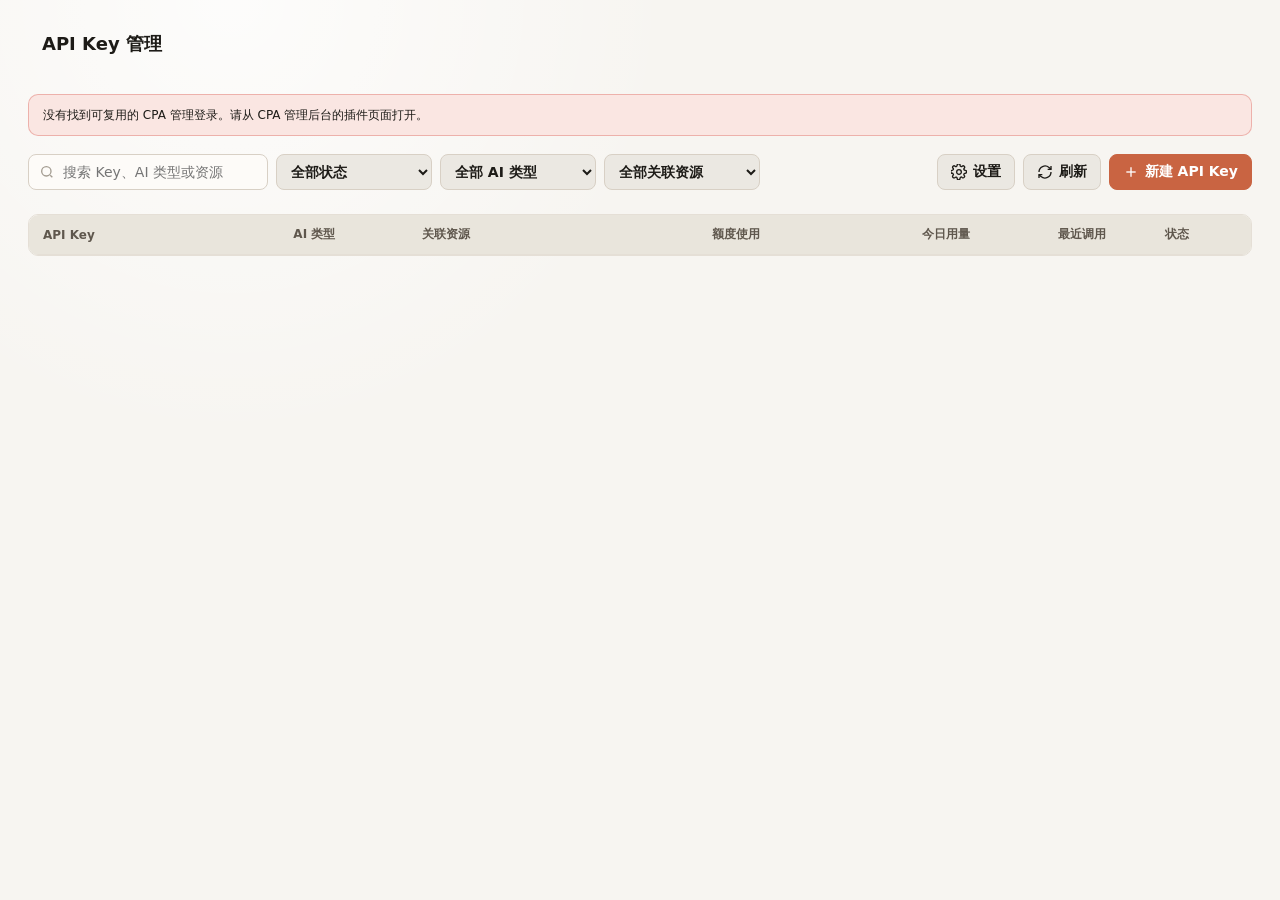
==== commit a1fd9609: "完善 API Key 管理插件" ====
--- a/internal/web/index.html
+++ b/internal/web/index.html
@@ -1,313 +1,1302 @@
 <!doctype html>
-<html lang="zh-CN">
-<head>
+<html lang="zh-CN"><head>
   <meta charset="utf-8">
-  <meta name="viewport" content="width=device-width,initial-scale=1">
-  <title>CPA Access Manager</title>
+  <meta name="viewport" content="width=device-width, initial-scale=1">
+  <title>API Key 管理</title>
   <style>
     :root {
+      --bg: #f7f5f1;
+      --surface: #fdfbf8;
+      --surface-muted: #f0eee8;
+      --fg: #1d1b17;
+      --muted: #777168;
+      --subtle: #a39c91;
+      --border: #e5dfd6;
+      --border-strong: #d8d0c5;
+      --primary: #12b981;
+      --primary-hover: #079467;
+      --primary-soft: #e5f8f0;
+      --success-soft: #dcf8ec;
+      --warning-soft: #fff2d6;
+      --danger: #d45549;
+      --danger-soft: #fae6e2;
+      --radius: 10px;
+      --shadow: 0 14px 34px rgba(37, 31, 22, 0.08);
+      --font: -apple-system, BlinkMacSystemFont, "Segoe UI", "PingFang SC", "Microsoft YaHei", system-ui, sans-serif;
+      --mono: "SFMono-Regular", ui-monospace, Menlo, Consolas, monospace;
+      --ease-out: cubic-bezier(0.16, 1, 0.3, 1);
+      --ease-emphasized: cubic-bezier(0.2, 0.8, 0.2, 1);
+      --motion-fast: 140ms;
+      --motion-base: 220ms;
       color-scheme: light;
-      font-family: Inter, "Segoe UI", "Microsoft YaHei", sans-serif;
-      --bg: #f5f6f7;
-      --panel: #ffffff;
-      --panel-soft: #fafbfc;
-      --text: #20242c;
-      --muted: #697281;
-      --border: #dfe3ea;
-      --border-strong: #c8ced8;
-      --accent: #24745f;
-      --accent-soft: #e7f3ef;
-      --danger: #b42318;
-      --danger-soft: #fff1f0;
-      --warn: #8a5a00;
-      --warn-soft: #fff8e1;
-      --shadow: 0 1px 2px rgba(18, 25, 38, .06);
-    }
+    }
+
     * { box-sizing: border-box; }
-    body { margin: 0; background: var(--bg); color: var(--text); font-size: 14px; }
-    .app { max-width: 1240px; margin: 0 auto; padding: 20px; }
+
+    body {
+      margin: 0;
+      min-height: 100vh;
+      background:
+        radial-gradient(circle at 18% 0%, rgba(255, 255, 255, 0.74), transparent 32%),
+        var(--bg);
+      color: var(--fg);
+      font-family: var(--font);
+      font-size: 14px;
+    }
+
+    button, input, select { font: inherit; }
+    button { border: 0; cursor: pointer; }
+
+    .page {
+      width: min(1552px, calc(100vw - 56px));
+      margin: 0 auto;
+      padding: 18px 0 36px;
+    }
+
     .topbar {
+      display: flex;
+      align-items: center;
+      justify-content: space-between;
+      gap: 16px;
+      min-height: 52px;
+      margin-bottom: 24px;
+      padding: 9px 14px;
+    }
+
+    .title h1 {
+      margin: 0;
+      color: var(--fg);
+      font-size: 18px;
+      line-height: 1.2;
+      font-weight: 700;
+      letter-spacing: 0;
+    }
+
+    .title p {
+      display: inline-flex;
+      margin: 0 0 0 10px;
+      color: var(--muted);
+      font-size: 13px;
+    }
+
+    .top-actions {
+      display: flex;
+      align-items: center;
+      gap: 8px;
+      flex-wrap: wrap;
+      justify-content: flex-end;
+      margin-left: auto;
+      flex: 0 0 auto;
+    }
+
+    .btn {
+      height: 36px;
+      display: inline-flex;
+      align-items: center;
+      justify-content: center;
+      gap: 6px;
+      padding: 0 13px;
+      border-radius: 8px;
+      border: 1px solid var(--border-strong);
+      background: #ebe8e2;
+      color: var(--fg);
+      font-weight: 700;
+      white-space: nowrap;
+      transition:
+        color var(--motion-fast) var(--ease-out),
+        background-color var(--motion-fast) var(--ease-out),
+        border-color var(--motion-fast) var(--ease-out),
+        box-shadow var(--motion-fast) var(--ease-out),
+        transform var(--motion-fast) var(--ease-out);
+    }
+
+    .btn:hover {
+      border-color: #cfc7bc;
+      color: var(--fg);
+      background: #e2ded6;
+      transform: translateY(-1px);
+    }
+
+    .btn:active {
+      transform: translateY(0);
+    }
+
+    .btn.primary {
+      color: #fff;
+      border-color: var(--primary);
+      background: var(--primary);
+      box-shadow: none;
+    }
+
+    .btn.primary:hover {
+      color: #fff;
+      background: var(--primary-hover);
+      border-color: var(--primary-hover);
+    }
+
+    .btn.primary[data-od-id="create-api-key-button"],
+    .btn.primary[data-od-id="save-api-key-button"],
+    .btn.primary[data-od-id="save-settings-button"] {
+      border-color: #c96442;
+      background: #c96442;
+    }
+
+    .btn.primary[data-od-id="create-api-key-button"]:hover,
+    .btn.primary[data-od-id="save-api-key-button"]:hover,
+    .btn.primary[data-od-id="save-settings-button"]:hover {
+      border-color: #b35739;
+      background: #b35739;
+    }
+
+    .btn svg,
+    .icon-btn svg {
+      width: 16px;
+      height: 16px;
+      stroke-width: 2;
+    }
+
+    .card {
+      border: 0;
+      border-radius: 0;
+      background: transparent;
+      box-shadow: none;
+    }
+
+    .card-head {
+      display: flex;
+      align-items: center;
+      justify-content: space-between;
+      gap: 12px;
+      padding: 14px 16px;
+      border-bottom: 1px solid var(--border);
+    }
+
+    .card-title h2 {
+      margin: 0;
+      font-size: 16px;
+      font-weight: 650;
+    }
+
+    .card-title p {
+      margin: 4px 0 0;
+      color: var(--muted);
+      font-size: 13px;
+    }
+
+    .toolbar {
+      display: flex;
+      flex-direction: column;
+      align-items: stretch;
+      justify-content: flex-start;
+      gap: 24px;
+      padding: 0;
+      border-bottom: 0;
+      background: transparent;
+    }
+
+    .left-tools,
+    .right-tools {
+      display: flex;
+      align-items: center;
+      gap: 8px;
+      flex-wrap: wrap;
+    }
+
+    .right-tools {
+      width: 100%;
+    }
+
+    .left-tools {
+      min-height: 52px;
+      padding: 9px 14px;
+      border: 1px solid var(--border);
+      border-radius: 10px;
+      background: rgba(253, 251, 248, 0.82);
+    }
+
+    .tabs {
+      display: inline-flex;
+      gap: 10px;
+      padding: 0;
+      border: 0;
+      border-radius: 0;
+      background: transparent;
+    }
+
+    .tab {
+      height: 32px;
+      display: inline-flex;
+      align-items: center;
+      gap: 7px;
+      padding: 0 14px;
+      border: 1px solid var(--border);
+      border-radius: 999px;
+      background: #fffefa;
+      color: var(--muted);
+      font-size: 13px;
+      font-weight: 700;
+      transition:
+        color var(--motion-fast) var(--ease-out),
+        background-color var(--motion-fast) var(--ease-out),
+        box-shadow var(--motion-fast) var(--ease-out);
+    }
+
+    .tab.active {
+      color: var(--fg);
+      background: #fffefa;
+      box-shadow: 0 1px 0 rgba(37, 31, 22, 0.04);
+    }
+
+    .tab.active::before {
+      content: "";
+      width: 8px;
+      height: 8px;
+      border-radius: 999px;
+      background: var(--primary);
+      box-shadow: 0 0 0 4px rgba(18, 185, 129, 0.12);
+    }
+
+    .search {
+      position: relative;
+      width: min(240px, 100%);
+    }
+
+    .search svg {
+      position: absolute;
+      left: 11px;
+      top: 50%;
+      transform: translateY(-50%);
+      color: var(--subtle);
+      width: 16px;
+      height: 16px;
+    }
+
+    input,
+    select {
+      height: 34px;
+      border: 1px solid var(--border-strong);
+      border-radius: 8px;
+      background: var(--surface);
+      color: var(--fg);
+      outline: none;
+      transition:
+        border-color var(--motion-fast) var(--ease-out),
+        box-shadow var(--motion-fast) var(--ease-out);
+    }
+
+    input { padding: 0 10px; }
+
+    select {
+      min-width: 156px;
+      padding: 0 30px 0 10px;
+    }
+
+    .right-tools select {
+      height: 36px;
+      background-color: #ebe8e2;
+      font-weight: 700;
+    }
+
+    .search input {
+      width: 100%;
+      height: 36px;
+      padding-left: 34px;
+      font-size: 14px;
+    }
+
+    input:focus,
+    select:focus {
+      border-color: var(--primary);
+      box-shadow: 0 0 0 4px rgba(18, 185, 129, 0.13);
+    }
+
+    .table-wrap {
+      margin-top: 24px;
+      overflow-x: auto;
+      border: 1px solid var(--border);
+      border-radius: 10px;
+      background: #f7f4ee;
+    }
+
+    table {
+      width: 100%;
+      min-width: 1410px;
+      border-collapse: separate;
+      border-spacing: 0;
+      table-layout: fixed;
+    }
+
+    .col-key { width: 250px; }
+    .col-type { width: 128px; }
+    .col-resources { width: 290px; }
+    .col-quota { width: 210px; }
+    .col-usage { width: 136px; }
+    .col-last { width: 106px; }
+    .col-status { width: 112px; }
+    .col-actions { width: 176px; }
+
+    thead { display: table-header-group; }
+
+    tbody tr {
+      background: var(--surface-muted);
+      transition:
+        background-color var(--motion-fast) var(--ease-out);
+    }
+
+    th {
+      height: 40px;
+      padding: 0 14px;
+      color: #5f574d;
+      background: #e9e5dc;
+      border-bottom: 1px solid var(--border);
+      text-align: left;
+      font-size: 12px;
+      font-weight: 700;
+      white-space: nowrap;
+    }
+
+    th:first-child { border-top-left-radius: 9px; }
+    th:last-child {
+      border-top-right-radius: 9px;
+      text-align: right;
+    }
+
+    td {
+      padding: 14px;
+      border-bottom: 1px solid var(--border);
+      vertical-align: middle;
+    }
+
+    td.actions-cell {
+      padding-left: 8px;
+      padding-right: 10px;
+    }
+
+    tbody tr:last-child td {
+      border-bottom: 0;
+    }
+
+    tbody tr:hover {
+      background: #e9e6df;
+    }
+
+    .key-cell {
+      display: flex;
+      align-items: center;
+      gap: 10px;
+      min-width: 0;
+    }
+
+    .key-icon {
+      width: 34px;
+      height: 34px;
+      flex: 0 0 auto;
+      display: grid;
+      place-items: center;
+      border-radius: 9px;
+      color: #6d6760;
+      background: #e9e6df;
+      border: 0;
+      box-shadow: none;
+    }
+
+    .key-icon svg {
+      width: 21px;
+      height: 21px;
+      display: block;
+    }
+
+    .key-name {
+      display: flex;
+      align-items: center;
+      gap: 8px;
+      flex-wrap: wrap;
+      font-size: 14px;
+      font-weight: 800;
+    }
+
+    .key-token {
+      margin-top: 6px;
+      color: var(--muted);
+      font-family: var(--mono);
+      font-size: 12px;
+      font-variant-numeric: tabular-nums;
+    }
+
+    .pill {
+      display: inline-flex;
+      align-items: center;
+      gap: 5px;
+      height: 24px;
+      padding: 0 8px;
+      border-radius: 5px;
+      font-size: 12px;
+      font-weight: 700;
+      white-space: nowrap;
+    }
+
+    .pill.neutral {
+      color: #403b35;
+      background: #fffefa;
+      border: 1px solid var(--border);
+    }
+
+    .pill.success {
+      color: #05764f;
+      background: var(--success-soft);
+      border: 1px solid #b9ead6;
+    }
+
+    .pill.warn {
+      color: #a15c0b;
+      background: var(--warning-soft);
+      border: 1px solid #efd9a2;
+    }
+
+    .dot {
+      width: 6px;
+      height: 6px;
+      border-radius: 50%;
+      background: currentColor;
+    }
+
+    .resources {
+      display: flex;
+      flex-wrap: wrap;
+      gap: 6px;
+      min-width: 0;
+      max-width: none;
+    }
+
+    .resource {
+      display: inline-flex;
+      align-items: center;
+      gap: 6px;
+      height: 26px;
+      padding: 0 8px;
+      border: 1px solid var(--border);
+      border-radius: 5px;
+      background: #fffefa;
+      color: #4b453d;
+      font-size: 12px;
+      white-space: nowrap;
+    }
+
+    .resource.mark-provider {
+      background: #e5f8f0;
+      border-color: #c5ecdd;
+      color: #087452;
+    }
+
+    .resource.mark-file {
+      background: #fffefa;
+      border-color: #e3ddd3;
+      color: #62584d;
+    }
+
+    .quota {
+      display: grid;
+      gap: 8px;
+      min-width: 0;
+    }
+
+    .quota-cell { min-width: 0; }
+
+    .type-cell,
+    .status-cell {
+      white-space: nowrap;
+    }
+
+    .quota-line {
+      display: flex;
+      align-items: center;
+      justify-content: space-between;
+      gap: 12px;
+      color: var(--muted);
+      font-size: 12px;
+      font-variant-numeric: tabular-nums;
+    }
+
+    .quota-line span {
+      display: inline-flex;
+      align-items: baseline;
+      gap: 6px;
+      min-width: 0;
+      white-space: nowrap;
+    }
+
+    .quota-label {
+      min-width: 38px;
+      color: var(--fg);
+      font-weight: 700;
+    }
+
+    .quota-line strong {
+      color: var(--fg);
+      font-weight: 600;
+    }
+
+    .bar {
+      height: 6px;
+      overflow: hidden;
+      border-radius: 999px;
+      background: #e4ded4;
+    }
+
+    .bar span {
+      display: block;
+      width: var(--value);
+      height: 100%;
+      border-radius: inherit;
+      background: var(--bar-color, var(--primary));
+      transition:
+        width var(--motion-base) var(--ease-out),
+        background-color var(--motion-fast) var(--ease-out);
+    }
+
+    .row-actions {
+      display: flex;
+      align-items: center;
+      justify-content: flex-end;
+      gap: 4px;
+    }
+
+    .meta-stack {
+      display: grid;
+      gap: 8px;
+      min-width: 0;
+    }
+
+    .usage-cell { min-width: 0; }
+
+    .usage-stat {
+      display: grid;
+      gap: 6px;
+      color: #2f2a24;
+      font-size: 12px;
+      line-height: 1.25;
+      font-variant-numeric: tabular-nums;
+    }
+
+    .usage-line {
+      display: flex;
+      align-items: baseline;
+      gap: 5px;
+      white-space: nowrap;
+    }
+
+    .usage-line span {
+      color: #5f574d;
+      font-weight: 600;
+    }
+
+    .usage-line strong {
+      color: #2f2a24;
+      font-family: var(--mono);
+      font-size: 12px;
+      font-weight: 700;
+    }
+
+    .usage-line.cost strong {
+      color: #008a7a;
+      font-weight: 800;
+    }
+
+    .last-cell {
+      color: var(--muted);
+      font-size: 12px;
+      line-height: 1.45;
+      white-space: nowrap;
+    }
+
+    .last-cell strong {
+      display: none;
+    }
+
+    .empty-row td {
+      height: 96px;
+      color: var(--muted);
+      text-align: center;
+    }
+
+    .icon-btn {
+      width: 34px;
+      height: 34px;
+      display: grid;
+      place-items: center;
+      border: 1px solid var(--border);
+      border-radius: 8px;
+      color: #5f574d;
+      background: #f8f6f1;
+      transition:
+        color var(--motion-fast) var(--ease-out),
+        background-color var(--motion-fast) var(--ease-out),
+        transform var(--motion-fast) var(--ease-out);
+    }
+
+    .icon-btn:hover {
+      color: var(--fg);
+      background: #eee9e1;
+      transform: translateY(-1px);
+    }
+
+    .icon-btn.danger {
+      color: #b8573f;
+    }
+
+    .icon-btn.danger.confirming {
+      color: #fff;
+      border-color: #c96442;
+      background: #c96442;
+    }
+
+    .icon-btn.danger:hover {
+      color: #fff;
+      border-color: #c96442;
+      background: #c96442;
+    }
+
+    .icon-btn:active {
+      transform: translateY(0);
+    }
+
+    .muted { color: var(--muted); }
+
+    .drawer-backdrop {
+      position: fixed;
+      inset: 0;
+      z-index: 50;
+      display: block;
+      opacity: 0;
+      visibility: hidden;
+      pointer-events: none;
+      background: rgba(42, 37, 30, 0.24);
+      transition:
+        opacity var(--motion-base) var(--ease-out),
+        visibility 0s linear var(--motion-base);
+    }
+
+    .drawer-backdrop.open {
+      opacity: 1;
+      visibility: visible;
+      pointer-events: auto;
+      transition-delay: 0s;
+    }
+
+    .drawer {
+      position: absolute;
+      top: 0;
+      right: 0;
+      bottom: 0;
+      width: min(620px, 100vw);
+      display: flex;
+      flex-direction: column;
+      background: #fff;
+      box-shadow: var(--shadow);
+      opacity: 0.98;
+      transform: translate3d(20px, 0, 0);
+      transition:
+        transform 240ms var(--ease-emphasized),
+        opacity var(--motion-base) var(--ease-out);
+      will-change: transform, opacity;
+    }
+
+    .drawer-backdrop.open .drawer {
+      opacity: 1;
+      transform: translate3d(0, 0, 0);
+    }
+
+    body.drawer-active,
+    body.settings-active {
+      overflow: hidden;
+    }
+
+    .drawer-head {
       display: flex;
       align-items: flex-start;
       justify-content: space-between;
       gap: 16px;
-      padding-bottom: 16px;
+      padding: 18px 20px;
       border-bottom: 1px solid var(--border);
-      margin-bottom: 14px;
-    }
-    h1 { font-size: 22px; line-height: 1.2; margin: 0 0 4px; letter-spacing: 0; }
-    h2 { font-size: 16px; margin: 0; letter-spacing: 0; }
-    label { display: block; font-size: 12px; font-weight: 650; color: var(--muted); margin-bottom: 6px; }
-    input, select, textarea, button { font: inherit; }
-    input, select, textarea {
-      width: 100%;
-      border: 1px solid var(--border-strong);
-      border-radius: 6px;
-      padding: 9px 10px;
-      background: #fff;
-      color: inherit;
-      outline: none;
-    }
-    input:focus, select:focus, textarea:focus { border-color: var(--accent); box-shadow: 0 0 0 3px var(--accent-soft); }
-    textarea { min-height: 180px; resize: vertical; line-height: 1.45; }
-    button {
-      border: 1px solid var(--border-strong);
-      background: #fff;
-      color: var(--text);
-      border-radius: 6px;
-      padding: 8px 11px;
-      cursor: pointer;
-      min-height: 36px;
-    }
-    button:hover { border-color: #aeb7c5; background: var(--panel-soft); }
-    button.primary { background: var(--accent); color: white; border-color: var(--accent); }
-    button.danger { color: var(--danger); border-color: #efb8b0; background: #fff; }
-    button.tab {
-      border-color: transparent;
-      background: transparent;
+    }
+
+    .drawer-head h3 {
+      margin: 0;
+      font-size: 18px;
+      font-weight: 650;
+    }
+
+    .drawer-head p {
+      margin: 6px 0 0;
       color: var(--muted);
-      border-radius: 6px 6px 0 0;
-      padding-inline: 14px;
-    }
-    button.tab.active {
-      color: var(--accent);
-      background: var(--panel);
-      border-color: var(--border);
-      border-bottom-color: var(--panel);
-    }
-    .actions { display: flex; gap: 8px; flex-wrap: wrap; align-items: center; }
-    .muted { color: var(--muted); }
-    .mono { font-family: "Cascadia Mono", Consolas, monospace; }
-    .status-pill {
-      display: inline-flex;
-      align-items: center;
-      min-height: 30px;
-      padding: 5px 10px;
-      border-radius: 999px;
+      font-size: 13px;
+      line-height: 1.6;
+    }
+
+    .drawer-body {
+      flex: 1;
+      overflow: auto;
+      padding: 20px;
+      background: var(--bg);
+    }
+
+    .drawer-foot {
+      display: flex;
+      justify-content: flex-end;
+      gap: 8px;
+      padding: 14px 20px;
+      border-top: 1px solid var(--border);
+      background: var(--surface);
+    }
+
+    .settings-backdrop {
+      position: fixed;
+      inset: 0;
+      z-index: 60;
+      display: grid;
+      place-items: center;
+      padding: 20px;
+      opacity: 0;
+      visibility: hidden;
+      pointer-events: none;
+      background: rgba(42, 37, 30, 0.24);
+      transition:
+        opacity var(--motion-base) var(--ease-out),
+        visibility 0s linear var(--motion-base);
+    }
+
+    .settings-backdrop.open {
+      opacity: 1;
+      visibility: visible;
+      pointer-events: auto;
+      transition-delay: 0s;
+    }
+
+    .settings-modal {
+      width: min(420px, 100%);
+      overflow: hidden;
       border: 1px solid var(--border);
-      background: var(--panel);
+      border-radius: 12px;
+      background: var(--surface);
+      box-shadow: var(--shadow);
+      opacity: 0.98;
+      transform: translate3d(0, 10px, 0);
+      transition:
+        transform 240ms var(--ease-emphasized),
+        opacity var(--motion-base) var(--ease-out);
+    }
+
+    .settings-backdrop.open .settings-modal {
+      opacity: 1;
+      transform: translate3d(0, 0, 0);
+    }
+
+    .settings-body {
+      display: grid;
+      gap: 14px;
+      padding: 18px 20px 20px;
+      background: var(--bg);
+    }
+
+    .settings-helper {
+      margin: -4px 0 0;
       color: var(--muted);
       font-size: 12px;
-      white-space: nowrap;
-    }
-    .status-pill.ok { color: var(--accent); background: var(--accent-soft); border-color: #bddbd1; }
-    .notice { white-space: pre-wrap; background: #eef6ff; border: 1px solid #bfdcff; padding: 10px 12px; border-radius: 6px; margin: 10px 0; }
-    .notice.error { background: var(--danger-soft); border-color: #ffccc7; color: var(--danger); }
-    .summary {
+      line-height: 1.5;
+    }
+
+    .form-grid {
       display: grid;
-      grid-template-columns: repeat(4, minmax(140px, 1fr));
+      grid-template-columns: 1fr 1fr;
+      gap: 14px;
+    }
+
+    .field {
+      display: grid;
+      gap: 7px;
+    }
+
+    .field.quota-row-field {
+      align-content: start;
+      align-self: start;
+    }
+
+    .field.quota-row-field .error:not(.show) {
+      height: 0;
+      min-height: 0;
+      overflow: hidden;
+    }
+
+    .field.full { grid-column: 1 / -1; }
+
+    label {
+      color: #344054;
+      font-size: 13px;
+      font-weight: 500;
+    }
+
+    .field input,
+    .field select {
+      width: 100%;
+      height: 36px;
+    }
+
+    .resource-picker {
+      display: grid;
+      gap: 8px;
+      padding: 10px;
+      border: 1px solid var(--border);
+      border-radius: var(--radius);
+      background: var(--surface);
+    }
+
+    .resource-option {
+      display: grid;
+      grid-template-columns: 18px 1fr;
       gap: 10px;
-      margin: 12px 0 16px;
-    }
-    .summary-item {
-      background: var(--panel);
+      align-items: start;
+      padding: 9px;
       border: 1px solid var(--border);
-      border-radius: 8px;
-      padding: 12px;
+      border-radius: 6px;
+      background: #fffefa;
+      transition:
+        background-color var(--motion-fast) var(--ease-out),
+        border-color var(--motion-fast) var(--ease-out),
+        box-shadow var(--motion-fast) var(--ease-out);
+    }
+
+    .resource-option:has(input:checked) {
+      border-color: var(--primary);
+      background: var(--primary-soft);
+    }
+
+    .resource-option input {
+      width: 16px;
+      height: 16px;
+      margin: 2px 0 0;
+      accent-color: var(--primary);
+    }
+
+    .resource-option strong {
+      display: block;
+      font-size: 13px;
+      font-weight: 600;
+    }
+
+    .resource-option small {
+      display: block;
+      margin-top: 3px;
+      color: var(--muted);
+      font-size: 12px;
+      line-height: 1.45;
+    }
+
+    .helper {
+      color: var(--muted);
+      font-size: 12px;
+      line-height: 1.5;
+    }
+
+    .error {
+      color: var(--danger);
+      font-size: 12px;
+      font-weight: 500;
+      line-height: 1.35;
+      min-height: 16px;
+      opacity: 0;
+      transform: translate3d(0, -2px, 0);
+      transition:
+        opacity 120ms var(--ease-out),
+        transform 120ms var(--ease-out);
+    }
+
+    .error.show {
+      opacity: 1;
+      transform: translate3d(0, 0, 0);
+    }
+
+    .toast {
+      position: fixed;
+      left: 50%;
+      bottom: 24px;
+      z-index: 80;
+      transform: translate3d(-50%, 12px, 0);
+      opacity: 0;
+      pointer-events: none;
+      padding: 10px 13px;
+      border-radius: 6px;
+      color: #fff;
+      background: rgba(29, 27, 23, 0.92);
       box-shadow: var(--shadow);
-    }
-    .summary-label { font-size: 12px; color: var(--muted); margin-bottom: 4px; }
-    .summary-value { font-size: 22px; font-weight: 720; line-height: 1.1; }
-    .tabs { display: flex; gap: 4px; border-bottom: 1px solid var(--border); margin-top: 8px; }
-    .tab-panel {
-      background: var(--panel);
+      transition:
+        opacity 180ms var(--ease-out),
+        transform var(--motion-base) var(--ease-out);
+      will-change: transform, opacity;
+    }
+
+    .toast.show {
+      opacity: 1;
+      transform: translate3d(-50%, 0, 0);
+    }
+
+    @media (prefers-reduced-motion: reduce) {
+      .btn,
+      .icon-btn,
+      .tab,
+      input,
+      select,
+      .bar span,
+      .drawer-backdrop,
+      .drawer,
+      .settings-backdrop,
+      .settings-modal,
+      .resource-option,
+      .error,
+      .toast {
+        transition-duration: 1ms !important;
+      }
+
+      .btn:hover,
+      .icon-btn:hover,
+      .drawer,
+      .drawer-backdrop.open .drawer,
+      .settings-modal,
+      .settings-backdrop.open .settings-modal,
+      .error,
+      .error.show {
+        transform: none !important;
+      }
+
+      .toast,
+      .toast.show {
+        transform: translate3d(-50%, 0, 0) !important;
+      }
+    }
+
+    @media (max-width: 760px) {
+      .page {
+        width: min(100vw - 28px, 1440px);
+        padding-top: 14px;
+      }
+
+      .topbar,
+      .top-actions,
+      .toolbar,
+      .left-tools,
+      .right-tools {
+        align-items: stretch;
+        flex-direction: column;
+      }
+
+      .title p {
+        display: flex;
+      }
+
+      .title p {
+        margin: 8px 0 0;
+      }
+
+      .search { width: 100%; }
+
+      .right-tools select {
+        width: 100%;
+      }
+
+      .top-actions {
+        width: 100%;
+        margin-left: 0;
+      }
+
+      .card-head {
+        align-items: flex-start;
+        flex-direction: column;
+      }
+
+      .tabs { overflow-x: auto; }
+      .tab { flex: 0 0 auto; }
+
+      .form-grid { grid-template-columns: 1fr; }
+    }
+  
+
+    .notice {
+      display: none;
+      margin: 0 0 18px;
+      padding: 12px 14px;
       border: 1px solid var(--border);
-      border-top: 0;
-      border-radius: 0 0 8px 8px;
-      padding: 16px;
-      box-shadow: var(--shadow);
-    }
-    .tab-panel[hidden] { display: none; }
-    .section-head {
+      border-radius: 10px;
+      background: rgba(253, 251, 248, 0.92);
+      color: var(--fg);
+    }
+
+    .notice.show { display: block; }
+    .notice.error {
+      border-color: rgba(212, 85, 73, 0.36);
+      background: var(--danger-soft);
+    }
+
+    .notice-row {
       display: flex;
       align-items: center;
       justify-content: space-between;
-      gap: 12px;
-      margin-bottom: 12px;
-    }
-    .table-wrap { overflow: auto; border: 1px solid var(--border); border-radius: 6px; }
-    table { width: 100%; border-collapse: collapse; font-size: 13px; min-width: 760px; }
-    th, td { text-align: left; border-bottom: 1px solid var(--border); padding: 9px 10px; vertical-align: top; }
-    th { color: var(--muted); font-size: 12px; font-weight: 700; background: var(--panel-soft); }
-    tr:last-child td { border-bottom: 0; }
-    .empty { padding: 24px; color: var(--muted); text-align: center; }
-    .badge {
-      display: inline-flex;
-      align-items: center;
-      padding: 2px 8px;
-      border-radius: 999px;
+      gap: 10px;
+      flex-wrap: wrap;
+    }
+
+    .plain-key {
+      display: block;
+      margin-top: 10px;
+      padding: 10px;
+      overflow: auto;
       border: 1px solid var(--border);
-      background: var(--panel-soft);
+      border-radius: 8px;
+      background: #fff;
+      color: var(--fg);
+      font-family: var(--mono);
       font-size: 12px;
       white-space: nowrap;
     }
-    .badge.on { color: var(--accent); background: var(--accent-soft); border-color: #bddbd1; }
-    .badge.off { color: var(--danger); background: var(--danger-soft); border-color: #f3b8b1; }
-    .quota-grid { display: grid; gap: 2px; min-width: 145px; }
-    .binding-list { display: flex; flex-wrap: wrap; gap: 5px; max-width: 360px; }
-    .price-editor { display: grid; gap: 10px; }
-    .row { display: grid; grid-template-columns: 1fr 1fr; gap: 12px; margin-bottom: 12px; }
-    .row.three { grid-template-columns: repeat(3, 1fr); }
-    dialog {
-      width: min(780px, calc(100vw - 32px));
-      padding: 0;
-      border: 1px solid var(--border);
-      border-radius: 8px;
-      background: var(--panel);
-      color: var(--text);
-      box-shadow: 0 20px 50px rgba(18, 25, 38, .22);
-    }
-    dialog form { padding: 18px; }
-    dialog::backdrop { background: rgba(20, 27, 38, .38); }
-    .dialog-head { margin-bottom: 16px; }
-    .dialog-actions { justify-content: flex-end; margin-top: 14px; }
-    @media (max-width: 820px) {
-      .topbar { flex-direction: column; align-items: stretch; }
-      .summary { grid-template-columns: repeat(2, minmax(0, 1fr)); }
-      .row, .row.three { grid-template-columns: 1fr; }
-      .tab-panel { padding: 12px; }
-      .app { padding: 14px; }
-    }
+
+    .quota-empty {
+      color: var(--muted);
+      font-size: 13px;
+    }
+
+    .resource-option.is-empty {
+      cursor: default;
+      color: var(--muted);
+    }
+
+    .resource-option.is-empty:hover {
+      border-color: var(--border);
+      background: var(--surface);
+      transform: none;
+    }
+
   </style>
 </head>
 <body>
-  <main class="app">
-    <header class="topbar">
-      <div>
-        <h1>CPA Access Manager</h1>
-        <div class="muted">Key、分组、价格和用量管理</div>
-      </div>
-      <div class="actions">
-        <span id="authStatus" class="status-pill"></span>
-        <button class="primary" id="reload">刷新</button>
+  <main class="page" data-od-id="api-key-list-page">
+    <header class="topbar" data-od-id="topbar">
+      <div class="title" data-od-id="page-title-area">
+        <h1 data-od-id="page-title">API Key 管理</h1>
       </div>
     </header>
 
-    <div id="msg"></div>
-
-    <section class="summary" aria-label="概览">
-      <div class="summary-item"><div class="summary-label">Keys</div><div class="summary-value" id="metricKeys">0</div></div>
-      <div class="summary-item"><div class="summary-label">Groups</div><div class="summary-value" id="metricGroups">0</div></div>
-      <div class="summary-item"><div class="summary-label">Prices</div><div class="summary-value" id="metricPrices">0</div></div>
-      <div class="summary-item"><div class="summary-label">Usage</div><div class="summary-value" id="metricUsage">0</div></div>
-    </section>
-
-    <nav class="tabs" aria-label="管理视图">
-      <button class="tab active" data-tab="keys">Keys</button>
-      <button class="tab" data-tab="groups">Groups</button>
-      <button class="tab" data-tab="prices">Prices</button>
-      <button class="tab" data-tab="usage">Usage</button>
-    </nav>
-
-    <section id="tab-keys" class="tab-panel">
-      <div class="section-head">
-        <div>
-          <h2>Keys</h2>
-          <div class="muted">下游 Key、额度和资源绑定</div>
+    <section class="card" data-od-id="api-key-table-card">
+      <div id="notice" class="notice" role="status" aria-live="polite"></div>
+      <div class="toolbar" data-od-id="table-toolbar">
+        <div class="right-tools">
+          <div class="search" data-od-id="global-search">
+            <svg viewBox="0 0 24 24" fill="none" stroke="currentColor" stroke-width="2"><circle cx="11" cy="11" r="7"></circle><path d="m20 20-3.2-3.2"></path></svg>
+            <input id="searchInput" placeholder="搜索 Key、AI 类型或资源">
+          </div>
+          <select id="statusFilter" data-od-id="status-filter">
+            <option value="all">全部状态</option>
+            <option value="active">启用</option>
+            <option value="warning">额度预警</option>
+            <option value="disabled">停用</option>
+          </select>
+          <select id="typeFilter" data-od-id="ai-type-filter">
+            <option value="all">全部 AI 类型</option>
+          </select>
+          <select id="resourceFilter" data-od-id="resource-filter">
+            <option value="all">全部关联资源</option>
+          </select>
+          <div class="top-actions" data-od-id="top-actions">
+            <button class="btn" id="openSettings" data-od-id="settings-button">
+              <svg viewBox="0 0 24 24" fill="none" stroke="currentColor"><path d="M12 15.5a3.5 3.5 0 1 0 0-7 3.5 3.5 0 0 0 0 7Z"></path><path d="M19.4 15a1.8 1.8 0 0 0 .36 1.98l.05.05a2.18 2.18 0 0 1-3.08 3.08l-.05-.05a1.8 1.8 0 0 0-1.98-.36 1.8 1.8 0 0 0-1.1 1.65V21.5a2.2 2.2 0 0 1-4.4 0v-.08A1.8 1.8 0 0 0 8.1 19.77a1.8 1.8 0 0 0-1.98.36l-.05.05a2.18 2.18 0 0 1-3.08-3.08l.05-.05A1.8 1.8 0 0 0 3.4 15a1.8 1.8 0 0 0-1.65-1.1H1.7a2.2 2.2 0 0 1 0-4.4h.08A1.8 1.8 0 0 0 3.43 8.4a1.8 1.8 0 0 0-.36-1.98l-.05-.05A2.18 2.18 0 0 1 6.1 3.29l.05.05a1.8 1.8 0 0 0 1.98.36h.02A1.8 1.8 0 0 0 9.25 2.05V2a2.2 2.2 0 0 1 4.4 0v.08a1.8 1.8 0 0 0 1.1 1.65 1.8 1.8 0 0 0 1.98-.36l.05-.05a2.18 2.18 0 0 1 3.08 3.08l-.05.05a1.8 1.8 0 0 0-.36 1.98v.02a1.8 1.8 0 0 0 1.65 1.1h.08a2.2 2.2 0 0 1 0 4.4h-.08A1.8 1.8 0 0 0 19.4 15Z"></path></svg>
+              设置
+            </button>
+            <button class="btn" id="refreshBtn" data-od-id="refresh-button">
+              <svg viewBox="0 0 24 24" fill="none" stroke="currentColor"><path d="M21 12a9 9 0 0 1-15 6.7L3 16"></path><path d="M3 21v-5h5"></path><path d="M3 12a9 9 0 0 1 15-6.7L21 8"></path><path d="M21 3v5h-5"></path></svg>
+              刷新
+            </button>
+            <button class="btn primary" id="openCreate" data-od-id="create-api-key-button">
+              <svg viewBox="0 0 24 24" fill="none" stroke="currentColor"><path d="M12 5v14"></path><path d="M5 12h14"></path></svg>
+              新建 API Key
+            </button>
+          </div>
         </div>
-        <button class="primary" id="newKey">新建 Key</button>
       </div>
-      <div id="keys"></div>
-    </section>
-
-    <section id="tab-groups" class="tab-panel" hidden>
-      <div class="section-head">
-        <div>
-          <h2>Groups</h2>
-          <div class="muted">资源分组和成员绑定</div>
-        </div>
-        <button id="newGroup">新建分组</button>
-      </div>
-      <div id="groups"></div>
-    </section>
-
-    <section id="tab-prices" class="tab-panel" hidden>
-      <div class="section-head">
-        <div>
-          <h2>Prices</h2>
-          <div class="muted">按 provider + model 配置 USD 单价</div>
-        </div>
-        <button class="primary" id="savePrices">保存价格</button>
-      </div>
-      <div class="price-editor">
-        <textarea id="pricesText" spellcheck="false" class="mono" placeholder='[{"provider":"codex","model":"gpt-5","input_usd_per_million":1.25,"output_usd_per_million":10,"cache_read_usd_per_million":0.125}]'></textarea>
+
+      <div class="table-wrap">
+        <table>
+          <colgroup>
+            <col class="col-key">
+            <col class="col-type">
+            <col class="col-resources">
+            <col class="col-quota">
+            <col class="col-usage">
+            <col class="col-last">
+            <col class="col-status">
+            <col class="col-actions">
+          </colgroup>
+          <thead>
+            <tr>
+              <th>API Key</th>
+              <th>AI 类型</th>
+              <th>关联资源</th>
+              <th>额度使用</th>
+              <th>今日用量</th>
+              <th>最近调用</th>
+              <th>状态</th>
+              <th>操作</th>
+            </tr>
+          </thead>
+          <tbody id="keyRows" data-od-id="api-key-table-body"></tbody>
+        </table>
       </div>
     </section>
-
-    <section id="tab-usage" class="tab-panel" hidden>
-      <div class="section-head">
+  </main>
+
+  <div class="drawer-backdrop" id="drawerBackdrop" data-od-id="api-key-editor-backdrop" aria-hidden="true">
+    <section class="drawer" role="dialog" aria-modal="true" aria-labelledby="drawerTitle" data-od-id="api-key-editor-drawer">
+      <div class="drawer-head">
         <div>
-          <h2>Usage</h2>
-          <div class="muted">最近 50 条计费账本</div>
+          <h3 id="drawerTitle">新建 API Key</h3>
+          
+        </div>
+        <button class="icon-btn" id="closeDrawer" aria-label="关闭" data-od-id="close-editor-button">
+          <svg viewBox="0 0 24 24" fill="none" stroke="currentColor"><path d="M18 6 6 18"></path><path d="m6 6 12 12"></path></svg>
+        </button>
+      </div>
+
+      <div class="drawer-body">
+        <form id="keyForm" class="form-grid" data-od-id="api-key-form">
+          <div class="field full">
+            <label for="keyName">Key 名称</label>
+            <input id="keyName" required="" placeholder="例如：prod-chat-api">
+            <div id="nameError" class="error" role="alert" aria-hidden="true">请输入 Key 名称。</div>
+          </div>
+
+          <div class="field quota-row-field">
+            <label for="aiType">AI 类型</label>
+            <select id="aiType" required=""></select>
+          </div>
+
+
+          <div class="field quota-row-field">
+            <label for="quotaFiveHourInput">5 小时额度（USD）</label>
+            <input id="quotaFiveHourInput" type="number" min="0" max="50000" step="0.0001" placeholder="留空不限额">
+            <div id="quotaError" class="error" role="alert" aria-hidden="true">已填写的额度必须大于 0 且不超过 $50,000；同时需满足总额度不小于周额度，周额度不小于 5 小时额度。</div>
+          </div>
+
+          <div class="field">
+            <label for="quotaWeekInput">周额度（USD）</label>
+            <input id="quotaWeekInput" type="number" min="0" max="50000" step="0.0001" placeholder="留空不限额">
+          </div>
+
+          <div class="field">
+            <label for="quotaTotalInput">总额度（USD）</label>
+            <input id="quotaTotalInput" type="number" min="0" max="50000" step="0.0001" placeholder="留空不限额">
+          </div>
+
+          <div class="field full">
+            <label>关联资源（可多选）</label>
+            <div class="resource-picker" id="resourcePicker" data-od-id="resource-picker"></div>
+            <div id="resourceError" class="error" role="alert" aria-hidden="true">至少选择一个认证文件或 AI 提供商。</div>
+            <span class="helper" id="dependencyHint">请选择 AI 类型。</span>
+          </div>
+        </form>
+      </div>
+
+      <div class="drawer-foot">
+        <button class="btn" id="cancelDrawer" data-od-id="cancel-editor-button">取消</button>
+        <button class="btn primary" id="saveKey" data-od-id="save-api-key-button">保存</button>
+      </div>
+    </section>
+  </div>
+
+  <div class="settings-backdrop" id="settingsBackdrop" data-od-id="management-key-dialog-backdrop" aria-hidden="true">
+    <section class="settings-modal" role="dialog" aria-modal="true" aria-labelledby="settingsTitle" data-od-id="management-key-dialog">
+      <div class="drawer-head">
+        <div>
+          <h3 id="settingsTitle">管理设置</h3>
+          <p>输入管理密钥后，可用于后续管理操作校验。</p>
+        </div>
+        <button class="icon-btn" id="closeSettings" aria-label="关闭设置" data-od-id="close-settings-button">
+          <svg viewBox="0 0 24 24" fill="none" stroke="currentColor"><path d="M18 6 6 18"></path><path d="m6 6 12 12"></path></svg>
+        </button>
+      </div>
+      <div class="settings-body">
+        <div class="field">
+          <label for="managementKeyInput">管理密钥</label>
+          <input id="managementKeyInput" type="text" autocomplete="off" spellcheck="false" placeholder="输入管理密钥" data-od-id="management-key-input">
+          <p class="settings-helper">当前输入框会显示本页正在使用的管理密钥；保存后只写入当前页面会话。</p>
+          <div id="managementKeyError" class="error" role="alert" aria-hidden="true">请输入管理密钥。</div>
         </div>
       </div>
-      <div id="usage"></div>
+      <div class="drawer-foot">
+        <button class="btn" id="cancelSettings" data-od-id="cancel-settings-button">取消</button>
+        <button class="btn primary" id="saveSettings" data-od-id="save-settings-button">保存</button>
+      </div>
     </section>
-  </main>
-
-  <dialog id="keyDialog">
-    <form method="dialog">
-      <div class="dialog-head">
-        <h2>Key</h2>
-        <div class="muted">设置启用状态、额度和绑定范围</div>
-      </div>
-      <input name="id" type="hidden">
-      <div class="row">
-        <div><label>名称</label><input name="name" placeholder="例如 Team A"></div>
-        <div><label>状态</label><select name="enabled"><option value="true">启用</option><option value="false">禁用</option></select></div>
-      </div>
-      <div class="row three">
-        <div><label>5 小时 USD 额度</label><input name="five" type="number" step="0.0001"></div>
-        <div><label>7 天 USD 额度</label><input name="weekly" type="number" step="0.0001"></div>
-        <div><label>总 USD 额度</label><input name="total" type="number" step="0.0001"></div>
-      </div>
-      <div>
-        <label>绑定 JSON</label>
-        <textarea name="bindings" class="mono" placeholder='[{"target_type":"group","target_id":"team-a"}]'></textarea>
-      </div>
-      <div class="actions dialog-actions"><button class="primary" id="saveKey">保存</button><button>取消</button></div>
-    </form>
-  </dialog>
-
-  <dialog id="groupDialog">
-    <form method="dialog">
-      <div class="dialog-head">
-        <h2>分组</h2>
-        <div class="muted">把认证文件或供应商实例组织成授权目标</div>
-      </div>
-      <input name="original_id" type="hidden">
-      <div class="row">
-        <div><label>分组 ID</label><input name="id" placeholder="team-a"></div>
-        <div><label>名称</label><input name="name" placeholder="Team A"></div>
-      </div>
-      <div>
-        <label>描述</label>
-        <textarea name="description" placeholder="可选"></textarea>
-      </div>
-      <div>
-        <label>成员 JSON</label>
-        <textarea name="members" class="mono" placeholder='[{"member_type":"provider_instance","member_id":"codex:auth-a"}]'></textarea>
-      </div>
-      <div class="actions dialog-actions"><button class="primary" id="saveGroup">保存</button><button>取消</button></div>
-    </form>
-  </dialog>
+  </div>
+
+  <div class="toast" id="toast" data-od-id="feedback-toast" role="status" aria-live="polite" aria-atomic="true">已复制</div>
 
   <script>
     const api = "/v0/management/plugins/cpa-access-manager";
     const legacySecretStorageKey = "cpa-access-manager.management-key";
+    const sessionSecretStorageKey = "cpa-access-manager.management-key.session";
     const cpaAuthStorageKey = "cli-proxy-auth";
     const cpaSecurePrefix = "enc::v1::";
     const cpaSecureSalt = "cli-proxy-api-webui::secure-storage";
     const $ = (id) => document.getElementById(id);
-    const state = { keys: [], groups: [], prices: [], usage: [] };
+    const state = {
+      keys: [],
+      resources: [],
+      usage: [],
+      activeStatus: "all",
+      editingID: "",
+      pendingDeleteID: ""
+    };
     const session = { apiBase: "", managementKey: "" };
+    let toastTimer = null;
+    let lastFocusedElement = null;
+    const reducedMotion = window.matchMedia && window.matchMedia("(prefers-reduced-motion: reduce)").matches;
+
+    const els = {
+      rows: $("keyRows"),
+      search: $("searchInput"),
+      statusFilter: $("statusFilter"),
+      typeFilter: $("typeFilter"),
+      resourceFilter: $("resourceFilter"),
+      drawer: $("drawerBackdrop"),
+      toast: $("toast"),
+      notice: $("notice"),
+      aiType: $("aiType"),
+      picker: $("resourcePicker"),
+      hint: $("dependencyHint"),
+      keyName: $("keyName"),
+      nameError: $("nameError"),
+      quotaFiveHour: $("quotaFiveHourInput"),
+      quotaWeek: $("quotaWeekInput"),
+      quotaTotal: $("quotaTotalInput"),
+      quotaError: $("quotaError"),
+      resourceError: $("resourceError"),
+      settings: $("settingsBackdrop"),
+      managementKey: $("managementKeyInput"),
+      managementKeyError: $("managementKeyError")
+    };
+
     function base() { return session.apiBase || location.origin; }
     function secret() { return session.managementKey; }
     function esc(value) {
       return String(value ?? "").replace(/[&<>"']/g, ch => ({ "&":"&amp;", "<":"&lt;", ">":"&gt;", '"':"&quot;", "'":"&#39;" }[ch]));
     }
-    function field(form, name) { return form.elements.namedItem(name); }
     function asString(value) { return typeof value === "string" ? value.trim() : ""; }
+    function normalize(value) { return String(value ?? "").trim().toLowerCase(); }
+    function uniq(values) { return Array.from(new Set(values.filter(Boolean))); }
+    function maskKeyText(value) {
+      const text = asString(value);
+      if (!text) return "未生成";
+      if (text.includes("*")) return text;
+      if (text.length <= 4) return text;
+      if (text.length <= 8) return `${text.slice(0, 3)}***${text.slice(-2)}`;
+      return `${text.slice(0, 8)}******${text.slice(-4)}`;
+    }
     function parseStoredJSON(value) {
       if (typeof value !== "string") return value;
       try { return JSON.parse(value); } catch { return value; }
@@ -330,8 +1319,7 @@
       if (!raw) return null;
       let text = raw;
       if (raw.startsWith(cpaSecurePrefix)) {
-        const encrypted = base64ToBytes(raw.slice(cpaSecurePrefix.length));
-        text = new TextDecoder().decode(xorBytes(encrypted, cpaSecureKeyBytes()));
+        text = new TextDecoder().decode(xorBytes(base64ToBytes(raw.slice(cpaSecurePrefix.length)), cpaSecureKeyBytes()));
       }
       return parseStoredJSON(text);
     }
@@ -355,180 +1343,597 @@
     }
     function readCPAPanelAuth() {
       if (!isEmbeddedInPanel()) return null;
-      const persisted = readStorageValue(window.localStorage, cpaAuthStorageKey);
-      return extractPanelAuth(persisted);
-    }
-    function initSettings() {
+      return extractPanelAuth(readStorageValue(window.localStorage, cpaAuthStorageKey));
+    }
+    function cleanupLegacySecret() {
+      try { localStorage.removeItem(legacySecretStorageKey); } catch {}
+    }
+    function initSession() {
       const panelAuth = readCPAPanelAuth();
-      cleanupLegacySettings();
+      const sessionSecret = asString(readStorageValue(window.sessionStorage, sessionSecretStorageKey));
+      cleanupLegacySecret();
       session.apiBase = panelAuth?.apiBase || location.origin;
-      session.managementKey = panelAuth?.managementKey || "";
-      updateAuthStatus();
-    }
-    function cleanupLegacySettings() {
-      try { localStorage.removeItem(legacySecretStorageKey); } catch {}
-    }
-    function updateAuthStatus() {
-      const el = $("authStatus");
-      el.textContent = secret() ? "已连接管理后台" : "未连接管理后台";
-      el.classList.toggle("ok", !!secret());
+      session.managementKey = sessionSecret || panelAuth?.managementKey || "";
+    }
+    function saveSessionSecret(value) {
+      try { sessionStorage.setItem(sessionSecretStorageKey, value); } catch {}
     }
     async function call(path, opts = {}) {
-      cleanupLegacySettings();
-      const headers = Object.assign({"content-type":"application/json"}, opts.headers || {});
+      cleanupLegacySecret();
+      const headers = Object.assign({ "content-type": "application/json" }, opts.headers || {});
       if (secret()) headers.authorization = "Bearer " + secret();
       const res = await fetch(base() + api + path, Object.assign({}, opts, { headers }));
       const text = await res.text();
-      let data; try { data = JSON.parse(text); } catch { data = text; }
+      let data;
+      try { data = JSON.parse(text); } catch { data = text; }
       if (!res.ok) throw new Error((data && data.error) || text || res.status);
       return data;
     }
-    async function verifyManagementSession() { await call("/status"); }
-    function msg(text, err=false) { $("msg").innerHTML = text ? `<div class="notice ${err?'error':''}">${text}</div>` : ""; }
-    function table(rows, cols, emptyText="暂无数据") {
-      if (!Array.isArray(rows) || !rows.length) return `<div class="empty">${emptyText}</div>`;
-      return `<div class="table-wrap"><table><thead><tr>${cols.map(c=>`<th>${c[0]}</th>`).join("")}</tr></thead><tbody>${rows.map(r=>`<tr>${cols.map(c=>`<td>${c[1](r) ?? ""}</td>`).join("")}</tr>`).join("")}</tbody></table></div>`;
-    }
-    function setMetric(id, value) { $(id).textContent = String(value ?? 0); }
-    function updateMetrics() {
-      setMetric("metricKeys", state.keys.length);
-      setMetric("metricGroups", state.groups.length);
-      setMetric("metricPrices", state.prices.length);
-      setMetric("metricUsage", state.usage.length);
-    }
-    async function load() {
+    async function verifySession() { await call("/status"); }
+
+    function iconSvg(name) {
+      const icons = {
+        copy: '<svg viewBox="0 0 24 24" fill="none" stroke="currentColor"><rect x="9" y="9" width="11" height="11" rx="2"/><path d="M5 15H4a2 2 0 0 1-2-2V4a2 2 0 0 1 2-2h9a2 2 0 0 1 2 2v1"/></svg>',
+        edit: '<svg viewBox="0 0 24 24" fill="none" stroke="currentColor"><path d="M12 20h9"/><path d="M16.5 3.5a2.1 2.1 0 0 1 3 3L7 19l-4 1 1-4Z"/></svg>',
+        power: '<svg viewBox="0 0 24 24" fill="none" stroke="currentColor"><path d="M12 2v10"/><path d="M18.4 6.6a9 9 0 1 1-12.8 0"/></svg>',
+        trash: '<svg viewBox="0 0 24 24" fill="none" stroke="currentColor"><path d="M3 6h18"/><path d="M8 6V4h8v2"/><path d="M19 6l-1 15H6L5 6"/><path d="M10 11v6"/><path d="M14 11v6"/></svg>',
+        alert: '<svg viewBox="0 0 24 24" fill="none" stroke="currentColor"><path d="M12 8v5"/><path d="M12 17h.01"/><path d="M10.3 3.6h3.4L22 19H2L10.3 3.6Z"/></svg>'
+      };
+      return icons[name] || "";
+    }
+    function showToast(message) {
+      els.toast.textContent = message;
+      if (toastTimer) window.clearTimeout(toastTimer);
+      els.toast.classList.add("show");
+      toastTimer = window.setTimeout(() => {
+        els.toast.classList.remove("show");
+        toastTimer = null;
+      }, 1800);
+    }
+    function setNotice(message, isError = false) {
+      if (!message) {
+        els.notice.className = "notice";
+        els.notice.innerHTML = "";
+        return;
+      }
+      els.notice.className = "notice show" + (isError ? " error" : "");
+      els.notice.textContent = message;
+    }
+    async function copyText(text, message) {
       try {
-        msg("");
+        if (navigator.clipboard) {
+          await navigator.clipboard.writeText(text);
+        } else {
+          const input = document.createElement("textarea");
+          input.value = text;
+          document.body.appendChild(input);
+          input.select();
+          document.execCommand("copy");
+          input.remove();
+        }
+        showToast(message);
+      } catch {
+        showToast("复制失败，请手动复制");
+      }
+    }
+
+    function normalizeResource(item) {
+      const type = normalize(item.type);
+      if (type !== "auth_file" && type !== "provider_instance") return null;
+      const id = asString(item.id || item.auth_id || item.auth_index || item.name);
+      if (!id) return null;
+      const provider = normalize(item.provider);
+      const authID = asString(item.auth_id || (type === "auth_file" ? id : ""));
+      const label = asString(item.label || item.name || item.email || item.auth_id || item.id) || id;
+      const kind = type === "auth_file" ? "认证文件" : "AI 提供商";
+      const bindingType = type === "auth_file" ? "auth_id" : "provider_instance";
+      const bindingID = type === "auth_file" ? (authID || id) : id;
+      const meta = [kind, item.email || item.auth_id || item.auth_index || item.base_url].filter(Boolean).join(" · ");
+      return { raw: item, id, type, provider, authID, label, kind, bindingType, bindingID, meta };
+    }
+    function resourceClass(ref) { return ref.kind === "file" ? "mark-file" : "mark-provider"; }
+    function resourceChips(resources) {
+      return resources.length
+        ? resources.map(ref => `<span class="resource ${resourceClass(ref)}">${esc(ref.label)}</span>`).join("")
+        : `<span class="muted">未关联资源</span>`;
+    }
+    function providers() {
+      return uniq(state.resources.map(r => r.provider));
+    }
+    function typeLabel(provider) { return provider ? provider : "未识别"; }
+    function fillTypeOptions(select, includeAll = false, current = "") {
+      const list = providers();
+      const safeCurrent = normalize(current);
+      let options = includeAll ? `<option value="all">全部 AI 类型</option>` : "";
+      options += list.map(p => `<option value="${esc(p)}">${esc(typeLabel(p))}</option>`).join("");
+      if (!includeAll && !list.length) options = `<option value="">暂无可用 AI 类型</option>`;
+      if (!includeAll && safeCurrent && !list.includes(safeCurrent)) options += `<option value="${esc(safeCurrent)}">${esc(typeLabel(safeCurrent))}</option>`;
+      select.innerHTML = options;
+      select.value = includeAll ? (safeCurrent || "all") : (safeCurrent || list[0] || "");
+    }
+    function authFileByID(id) {
+      const target = asString(id);
+      return state.resources.find(r => r.type === "auth_file" && (r.id === target || r.authID === target || r.bindingID === target));
+    }
+    function providerInstanceByID(id) {
+      const target = asString(id);
+      return state.resources.find(r => r.type === "provider_instance" && r.id === target);
+    }
+    function keyResourceRefs(key) {
+      return (key.bindings || []).map(binding => {
+        const typ = normalize(binding.target_type);
+        if (typ === "provider_instance") {
+          const r = providerInstanceByID(binding.target_id);
+          return r ? { kind: "provider", id: r.bindingID, label: r.label, provider: r.provider, bindingType: r.bindingType } : { kind: "provider", id: binding.target_id, label: binding.target_id, provider: "", bindingType: "provider_instance" };
+        }
+        if (typ === "auth_id" || typ === "auth_file") {
+          const r = authFileByID(binding.target_id);
+          return r ? { kind: "file", id: r.bindingID, label: r.label, provider: r.provider, bindingType: "auth_id" } : { kind: "file", id: binding.target_id, label: binding.target_id, provider: "", bindingType: "auth_id" };
+        }
+        return null;
+      }).filter(Boolean);
+    }
+    function keyProvider(key) {
+      const values = uniq(keyResourceRefs(key).map(r => r.provider));
+      if (values.length > 1) return "mixed";
+      return values[0] || "";
+    }
+    function selectedResourceRefs() {
+      return Array.from(els.picker.querySelectorAll("input[type='checkbox']:checked")).map(input => ({
+        kind: input.dataset.kind,
+        id: input.value,
+        provider: input.dataset.provider,
+        label: input.dataset.label,
+        bindingType: input.dataset.bindingType
+      }));
+    }
+    function validateSingleProvider(refs) {
+      const values = uniq(refs.map(ref => ref.provider));
+      return values.length === 1 && !!values[0];
+    }
+
+    function quotaPercent(used, quota) {
+      if (!quota || Number(quota) <= 0) return 0;
+      return Math.min(100, Math.round(Number(used || 0) / Number(quota) * 100));
+    }
+    function barColor(percent) {
+      if (percent >= 85) return "#f79009";
+      return "var(--primary)";
+    }
+    function formatQuotaUsd(value) {
+      const amount = Number(value) || 0;
+      if (amount > 0 && amount < 1) return `$${amount.toLocaleString("en-US", { maximumFractionDigits: 4 })}`;
+      if (amount >= 10000) return `$${(amount / 1000).toLocaleString("en-US", { maximumFractionDigits: 1 })}k`;
+      return `$${amount.toLocaleString("en-US", { maximumFractionDigits: 2 })}`;
+    }
+    function quotaMetric(label, used, quota) {
+      if (quota === null || quota === undefined || quota === "") return "";
+      const percent = quotaPercent(used, quota);
+      return `
+        <div class="quota-item">
+          <div class="quota-line">
+            <span><b class="quota-label">${label}</b>${formatQuotaUsd(used)} / ${formatQuotaUsd(quota)}</span>
+            <strong>${percent}%</strong>
+          </div>
+          <div class="bar"><span style="--value:${percent}%;--bar-color:${barColor(percent)}"></span></div>
+        </div>
+      `;
+    }
+    function quotaBlock(key) {
+      const limits = key.limits || {};
+      const usage = key.usage || {};
+      const html = [
+        quotaMetric("5 小时", usage.five_hour_usd, limits.five_hour_limit_usd),
+        quotaMetric("周额度", usage.weekly_usd, limits.weekly_limit_usd),
+        quotaMetric("总额度", usage.total_usd, limits.total_limit_usd)
+      ].filter(Boolean).join("");
+      return html || `<span class="quota-empty">未配置额度</span>`;
+    }
+    function formatTokens(value) {
+      const count = Number(value) || 0;
+      if (count >= 1000000) return `${(count / 1000000).toLocaleString("en-US", { maximumFractionDigits: 2 })}M`;
+      if (count >= 1000) return `${(count / 1000).toLocaleString("en-US", { maximumFractionDigits: 1 })}K`;
+      return count.toLocaleString("en-US");
+    }
+    function formatUsd(value) {
+      const amount = Number(value) || 0;
+      return `US$${amount.toLocaleString("en-US", { minimumFractionDigits: 2, maximumFractionDigits: 4 })}`;
+    }
+    function usageDetail(entry) { return entry.detail || {}; }
+    function entryTokens(entry) {
+      const detail = usageDetail(entry);
+      return Number(detail.total_tokens || 0)
+        || Number(detail.input_tokens || 0) + Number(detail.output_tokens || 0) + Number(detail.reasoning_tokens || 0) + Number(detail.cached_tokens || 0);
+    }
+    function isToday(value) {
+      if (!value) return false;
+      const date = new Date(value);
+      if (Number.isNaN(date.getTime())) return false;
+      const now = new Date();
+      return date.getFullYear() === now.getFullYear() && date.getMonth() === now.getMonth() && date.getDate() === now.getDate();
+    }
+    function todayUsageByKey() {
+      const out = new Map();
+      state.usage.forEach(entry => {
+        if (!isToday(entry.created_at)) return;
+        const id = entry.key_id || "";
+        const item = out.get(id) || { requests: 0, tokens: 0, costUsd: 0 };
+        item.requests += 1;
+        item.tokens += entryTokens(entry);
+        item.costUsd += Number(entry.usd || 0);
+        out.set(id, item);
+      });
+      return out;
+    }
+    function usageStat(item) {
+      return `
+        <div class="usage-stat">
+          <div class="usage-line"><span>请求:</span><strong>${(item.requests || 0).toLocaleString()}</strong></div>
+          <div class="usage-line"><span>Token:</span><strong>${formatTokens(item.tokens)}</strong></div>
+          <div class="usage-line cost"><span>账号计费:</span><strong>${formatUsd(item.costUsd)}</strong></div>
+        </div>
+      `;
+    }
+    function keyStatus(key) {
+      if (!key.enabled) return { id: "disabled", text: "停用", className: "neutral" };
+      const limits = key.limits || {};
+      const usage = key.usage || {};
+      const pairs = [
+        [usage.five_hour_usd, limits.five_hour_limit_usd],
+        [usage.weekly_usd, limits.weekly_limit_usd],
+        [usage.total_usd, limits.total_limit_usd]
+      ];
+      if (pairs.some(([used, limit]) => limit !== null && limit !== undefined && Number(limit) > 0 && Number(used || 0) / Number(limit) >= 0.85)) {
+        return { id: "warning", text: "额度预警", className: "warn" };
+      }
+      return { id: "active", text: "启用", className: "success" };
+    }
+    function lastUsedText(value) {
+      if (!value) return "从未调用";
+      const date = new Date(value);
+      if (Number.isNaN(date.getTime())) return String(value);
+      return date.toLocaleString();
+    }
+
+    async function load(refreshResources = false) {
+      try {
         if (!secret()) {
-          msg("没有找到可复用的管理登录。请从 CPA 管理后台的插件页面打开，且管理后台需要勾选记住密码。", true);
+          setNotice("没有找到可复用的 CPA 管理登录。请从 CPA 管理后台的插件页面打开，并确保管理后台已保存登录状态。", true);
           return;
         }
-        await verifyManagementSession();
-        const [keys, groups, prices, usage] = await Promise.all([
-          call("/keys"), call("/groups"), call("/prices"), call("/usage?limit=50")
+        setNotice("");
+        await verifySession();
+        const resourcesPromise = refreshResources
+          ? call("/inventory", { method: "POST", body: JSON.stringify({ refresh: true }) })
+          : call("/inventory");
+        let [keys, resources, usage] = await Promise.all([
+          call("/keys"),
+          resourcesPromise,
+          call("/usage?limit=200")
         ]);
-        Object.assign(state, { keys, groups, prices, usage });
-        render();
-      } catch (e) { msg(e.message, true); }
-    }
-    function render() {
-      updateMetrics();
-      $("keys").innerHTML = table(state.keys, [
-        ["Key", r=>`<span class="mono">${esc(r.id)}</span><br><span class="muted">${esc(r.name||"")}</span>`],
-        ["状态", r=>`<span class="badge ${r.enabled ? "on" : "off"}">${r.enabled ? "启用" : "禁用"}</span>`],
-        ["额度", r=>`<div class="quota-grid"><span>5h ${Number(r.usage?.five_hour_usd||0).toFixed(4)} / ${esc(r.limits?.five_hour_limit_usd ?? "-")}</span><span>7d ${Number(r.usage?.weekly_usd||0).toFixed(4)} / ${esc(r.limits?.weekly_limit_usd ?? "-")}</span><span>总 ${Number(r.usage?.total_usd||0).toFixed(4)} / ${esc(r.limits?.total_limit_usd ?? "-")}</span></div>`],
-        ["绑定", r=>`<div class="binding-list">${(r.bindings||[]).map(b=>`<span class="badge">${esc(b.target_type)}:${esc(b.target_id)}</span>`).join("") || "<span class='muted'>未绑定</span>"}</div>`],
-        ["操作", r=>`<div class="actions"><button data-key-edit="${esc(r.id)}">编辑</button><button data-key-rotate="${esc(r.id)}">轮换</button><button class="danger" data-key-delete="${esc(r.id)}">删除</button></div>`]
-      ]);
-      $("groups").innerHTML = table(state.groups, [
-        ["分组", r=>`<span class="mono">${esc(r.id)}</span><br><span>${esc(r.name||"")}</span>`],
-        ["描述", r=>esc(r.description||"") || "<span class='muted'>无</span>"],
-        ["成员", r=>`<div class="binding-list">${(r.members||[]).map(m=>`<span class="badge">${esc(m.member_type)}:${esc(m.member_id)}</span>`).join("") || "<span class='muted'>无成员</span>"}</div>`],
-        ["操作", r=>`<div class="actions"><button data-group-edit="${esc(r.id)}">编辑</button><button class="danger" data-group-delete="${esc(r.id)}">删除</button></div>`]
-      ]);
-      $("pricesText").value = JSON.stringify(state.prices, null, 2);
-      $("usage").innerHTML = table(state.usage, [
-        ["时间", r=>esc(new Date(r.created_at).toLocaleString())],
-        ["Key", r=>`<span class="mono">${esc(r.key_id)}</span>`],
-        ["Provider", r=>esc(r.provider)],
-        ["Model", r=>esc(r.model)],
-        ["USD", r=>`<span class="mono">${Number(r.usd||0).toFixed(6)}</span>`]
-      ]);
-      bindTableActions();
-    }
-    function activateTab(name) {
-      document.querySelectorAll("[data-tab]").forEach(btn => btn.classList.toggle("active", btn.dataset.tab === name));
-      document.querySelectorAll(".tab-panel").forEach(panel => panel.hidden = panel.id !== "tab-" + name);
-    }
-    document.querySelectorAll("[data-tab]").forEach(btn => btn.onclick = () => activateTab(btn.dataset.tab));
-    $("reload").onclick = load;
-    $("savePrices").onclick = async () => { try { await call("/prices", { method:"PUT", body: $("pricesText").value }); await load(); } catch(e) { msg(e.message, true); } };
-    $("newKey").onclick = () => openKeyDialog();
-    $("newGroup").onclick = () => openGroupDialog();
-    function openKeyDialog(key) {
-      const f = $("keyDialog").querySelector("form");
-      f.reset();
-      field(f, "id").value = key?.id || "";
-      field(f, "name").value = key?.name || "";
-      field(f, "enabled").value = key?.enabled === false ? "false" : "true";
-      field(f, "five").value = key?.limits?.five_hour_limit_usd || "";
-      field(f, "weekly").value = key?.limits?.weekly_limit_usd || "";
-      field(f, "total").value = key?.limits?.total_limit_usd || "";
-      field(f, "bindings").value = JSON.stringify(key?.bindings || [], null, 2);
-      $("keyDialog").showModal();
-    }
-    function openGroupDialog(group) {
-      const f = $("groupDialog").querySelector("form");
-      f.reset();
-      field(f, "original_id").value = group?.id || "";
-      field(f, "id").value = group?.id || "";
-      field(f, "name").value = group?.name || "";
-      field(f, "description").value = group?.description || "";
-      field(f, "members").value = JSON.stringify(group?.members || [], null, 2);
-      $("groupDialog").showModal();
-    }
-    function bindTableActions() {
-      document.querySelectorAll("[data-key-edit]").forEach(btn => btn.onclick = () => openKeyDialog(state.keys.find(k => k.id === btn.dataset.keyEdit)));
-      document.querySelectorAll("[data-key-rotate]").forEach(btn => btn.onclick = () => rotateKey(btn.dataset.keyRotate));
-      document.querySelectorAll("[data-key-delete]").forEach(btn => btn.onclick = () => deleteKey(btn.dataset.keyDelete));
-      document.querySelectorAll("[data-group-edit]").forEach(btn => btn.onclick = () => openGroupDialog(state.groups.find(g => g.id === btn.dataset.groupEdit)));
-      document.querySelectorAll("[data-group-delete]").forEach(btn => btn.onclick = () => deleteGroup(btn.dataset.groupDelete));
-    }
-    $("saveKey").onclick = async (ev) => {
-      ev.preventDefault();
-      const f = $("keyDialog").querySelector("form");
-      const bindingsRaw = field(f, "bindings").value.trim();
+        const hasProviderInstance = Array.isArray(resources) && resources.some(item => normalize(item?.type) === "provider_instance");
+        if (!Array.isArray(resources) || resources.length === 0 || !hasProviderInstance) {
+          try { resources = await call("/inventory", { method: "POST", body: JSON.stringify({ refresh: true }) }); } catch {}
+        }
+        state.keys = Array.isArray(keys) ? keys : [];
+        state.resources = Array.isArray(resources) ? resources.map(normalizeResource).filter(Boolean) : [];
+        state.usage = Array.isArray(usage) ? usage : [];
+        renderAll();
+      } catch (e) {
+        setNotice(e.message, true);
+      }
+    }
+    function renderAll() {
+      renderFilters();
+      renderRows();
+    }
+    function renderFilters() {
+      const typeValue = els.typeFilter.value || "all";
+      fillTypeOptions(els.typeFilter, true, typeValue === "all" ? "" : typeValue);
+      renderResourceFilter();
+    }
+    function renderResourceFilter() {
+      const current = els.resourceFilter.value || "all";
+      const refs = state.resources.map(r => ({ key: `${r.type}:${r.bindingID}`, label: r.label }));
+      const unique = [];
+      const seen = new Set();
+      refs.forEach(ref => {
+        if (!seen.has(ref.key)) {
+          seen.add(ref.key);
+          unique.push(ref);
+        }
+      });
+      els.resourceFilter.innerHTML = `<option value="all">全部关联资源</option>` + unique.map(ref => `<option value="${esc(ref.key)}">${esc(ref.label)}</option>`).join("");
+      els.resourceFilter.value = unique.some(ref => ref.key === current) ? current : "all";
+    }
+    function renderRows() {
+      const term = normalize(els.search.value);
+      const type = normalize(els.typeFilter.value === "all" ? "" : els.typeFilter.value);
+      const resource = els.resourceFilter.value;
+      const usageMap = todayUsageByKey();
+      const filtered = state.keys.filter(key => {
+        const refs = keyResourceRefs(key);
+        const provider = keyProvider(key);
+        const status = keyStatus(key);
+        const haystack = normalize([key.name, key.id, key.key_prefix, provider, refs.map(r => r.label).join(" ")].join(" "));
+        const matchesResource = resource === "all" || refs.some(ref => {
+          const prefix = ref.bindingType === "provider_instance" ? "provider_instance" : "auth_file";
+          return `${prefix}:${ref.id}` === resource;
+        });
+        return (state.activeStatus === "all" || status.id === state.activeStatus)
+          && (!type || provider === type)
+          && matchesResource
+          && haystack.includes(term);
+      });
+
+      els.rows.innerHTML = filtered.map((key, filteredIndex) => {
+        const status = keyStatus(key);
+        const provider = keyProvider(key);
+        const refs = keyResourceRefs(key);
+        const usage = usageMap.get(key.id) || { requests: 0, tokens: 0, costUsd: 0 };
+        const token = maskKeyText(key.key_prefix || key.id);
+        const deletePending = state.pendingDeleteID === key.id;
+        return `
+          <tr class="key-table-row" data-od-id="api-key-row-${filteredIndex + 1}">
+            <td class="identity-cell">
+              <div class="key-cell">
+                <div>
+                  <div class="key-name"><span>${esc(key.name || "未命名 Key")}</span></div>
+                  <div class="key-token">${esc(token)}</div>
+                </div>
+              </div>
+            </td>
+            <td class="type-cell"><span class="pill neutral">${esc(typeLabel(provider))}</span></td>
+            <td class="resources-cell"><div class="meta-stack"><div class="resources">${resourceChips(refs)}</div></div></td>
+            <td class="quota-cell"><div class="quota">${quotaBlock(key)}</div></td>
+            <td class="usage-cell" data-od-id="api-key-usage-${filteredIndex + 1}">${usageStat(usage)}</td>
+            <td class="last-cell">${esc(lastUsedText(key.last_used_at))}</td>
+            <td class="status-cell"><span class="pill ${status.className}"><span class="dot"></span>${esc(status.text)}</span></td>
+            <td class="actions-cell">
+              <div class="row-actions">
+                <button class="icon-btn" title="复制" data-action="copy" data-id="${esc(key.id)}">${iconSvg("copy")}</button>
+                <button class="icon-btn" title="编辑" data-action="edit" data-id="${esc(key.id)}">${iconSvg("edit")}</button>
+                <button class="icon-btn" title="启停" data-action="toggle" data-id="${esc(key.id)}">${iconSvg("power")}</button>
+                <button class="icon-btn danger ${deletePending ? "confirming" : ""}" title="${deletePending ? "确认删除" : "删除"}" data-action="delete" data-id="${esc(key.id)}">${iconSvg(deletePending ? "alert" : "trash")}</button>
+              </div>
+            </td>
+          </tr>
+        `;
+      }).join("");
+
+      if (!filtered.length) {
+        els.rows.innerHTML = `<tr class="empty-row"><td colspan="8">没有匹配的 API Key</td></tr>`;
+      }
+    }
+
+    function parseOptionalQuota(input) {
+      const raw = input.value.trim();
+      if (!raw) return null;
+      const value = Number(raw);
+      return Number.isFinite(value) ? value : NaN;
+    }
+    function quotaInputValue(value) {
+      return value === null || value === undefined ? "" : value;
+    }
+    function quotaValid(five, week, total) {
+      const values = [five, week, total].filter(value => value !== null);
+      return values.every(value => Number.isFinite(value) && value > 0 && value <= 50000)
+        && (five === null || week === null || five <= week)
+        && (week === null || total === null || week <= total)
+        && (five === null || total === null || five <= total);
+    }
+    function setError(element, visible) {
+      element.classList.toggle("show", visible);
+      element.setAttribute("aria-hidden", visible ? "false" : "true");
+    }
+    function pickerOption(ref, selectedKeys) {
+      const key = `${ref.kind}:${ref.id}`;
+      return `
+        <label class="resource-option">
+          <input type="checkbox" value="${esc(ref.id)}" data-kind="${esc(ref.kind)}" data-provider="${esc(ref.provider)}" data-binding-type="${esc(ref.bindingType)}" data-label="${esc(ref.label)}" ${selectedKeys.has(key) ? "checked" : ""}>
+          <span>
+            <strong>${esc(ref.label)}</strong>
+            <small>${esc(ref.kind === "file" ? "认证文件" : "AI 提供商")}</small>
+          </span>
+        </label>
+      `;
+    }
+    function renderPicker(selectedRefs = []) {
+      const provider = normalize(els.aiType.value);
+      const selectedKeys = new Set(selectedRefs.map(ref => `${ref.kind}:${ref.id}`));
+      const authRefs = state.resources.filter(r => r.type === "auth_file" && r.provider === provider).map(r => ({ kind: "file", id: r.bindingID, provider: r.provider, label: r.label, bindingType: "auth_id" }));
+      const providerRefs = state.resources.filter(r => r.type === "provider_instance" && r.provider === provider).map(r => ({ kind: "provider", id: r.bindingID, provider: r.provider, label: r.label, bindingType: "provider_instance" }));
+      const refs = providerRefs.concat(authRefs);
+      els.picker.innerHTML = refs.length
+        ? refs.map(ref => pickerOption(ref, selectedKeys)).join("")
+        : `<div class="resource-option is-empty"><span><strong>暂无可选资源</strong><small>刷新后仍为空时，请先在 CPA 中配置对应认证文件或 AI 提供商。</small></span></div>`;
+      els.hint.textContent = provider ? `当前选择 ${provider}，只展示 ${provider} 类型下的资源。` : "请先选择 AI 类型。";
+    }
+    function openDrawer(key = null) {
+      lastFocusedElement = document.activeElement;
+      state.editingID = key?.id || "";
+      $("drawerTitle").textContent = key ? "编辑 API Key" : "新建 API Key";
+      els.keyName.value = key?.name || "";
+      els.quotaFiveHour.value = quotaInputValue(key?.limits?.five_hour_limit_usd);
+      els.quotaWeek.value = quotaInputValue(key?.limits?.weekly_limit_usd);
+      els.quotaTotal.value = quotaInputValue(key?.limits?.total_limit_usd);
+      setError(els.nameError, false);
+      setError(els.quotaError, false);
+      setError(els.resourceError, false);
+      const selected = key ? keyResourceRefs(key) : [];
+      fillTypeOptions(els.aiType, false, key ? keyProvider(key) : "");
+      renderPicker(selected);
+      els.drawer.classList.add("open");
+      els.drawer.setAttribute("aria-hidden", "false");
+      document.body.classList.add("drawer-active");
+      window.setTimeout(() => els.keyName.focus({ preventScroll: true }), reducedMotion ? 0 : 180);
+    }
+    function closeDrawer() {
+      if (!els.drawer.classList.contains("open")) return;
+      els.drawer.classList.remove("open");
+      els.drawer.setAttribute("aria-hidden", "true");
+      document.body.classList.remove("drawer-active");
+      const focusTarget = lastFocusedElement;
+      if (focusTarget && focusTarget.isConnected && typeof focusTarget.focus === "function") {
+        window.setTimeout(() => focusTarget.focus({ preventScroll: true }), reducedMotion ? 0 : 160);
+      }
+    }
+    function openSettings() {
+      lastFocusedElement = document.activeElement;
+      els.managementKey.value = secret();
+      setError(els.managementKeyError, false);
+      els.settings.classList.add("open");
+      els.settings.setAttribute("aria-hidden", "false");
+      document.body.classList.add("settings-active");
+      window.setTimeout(() => els.managementKey.focus({ preventScroll: true }), reducedMotion ? 0 : 160);
+    }
+    function closeSettings() {
+      if (!els.settings.classList.contains("open")) return;
+      els.settings.classList.remove("open");
+      els.settings.setAttribute("aria-hidden", "true");
+      document.body.classList.remove("settings-active");
+      const focusTarget = lastFocusedElement;
+      if (focusTarget && focusTarget.isConnected && typeof focusTarget.focus === "function") {
+        window.setTimeout(() => focusTarget.focus({ preventScroll: true }), reducedMotion ? 0 : 140);
+      }
+    }
+    async function saveSettings() {
+      const value = els.managementKey.value.trim();
+      if (!value) {
+        setError(els.managementKeyError, true);
+        return;
+      }
+      setError(els.managementKeyError, false);
+      session.managementKey = value;
+      saveSessionSecret(value);
+      closeSettings();
+      showToast("管理密钥已保存");
+      await load(false);
+    }
+    async function saveKey() {
+      const name = els.keyName.value.trim();
+      const five = parseOptionalQuota(els.quotaFiveHour);
+      const week = parseOptionalQuota(els.quotaWeek);
+      const total = parseOptionalQuota(els.quotaTotal);
+      const refs = selectedResourceRefs();
+      const nameOK = !!name;
+      const quotaOK = quotaValid(five, week, total);
+      const refsOK = refs.length > 0 && validateSingleProvider(refs);
+      setError(els.nameError, !nameOK);
+      setError(els.quotaError, !quotaOK);
+      setError(els.resourceError, !refsOK);
+      if (!nameOK || !quotaOK || !refsOK) return;
       const payload = {
-        name: field(f, "name").value,
-        enabled: field(f, "enabled").value === "true",
-        five_hour_limit_usd: field(f, "five").value ? Number(field(f, "five").value) : null,
-        weekly_limit_usd: field(f, "weekly").value ? Number(field(f, "weekly").value) : null,
-        total_limit_usd: field(f, "total").value ? Number(field(f, "total").value) : null,
-        bindings: bindingsRaw ? JSON.parse(bindingsRaw) : []
+        name,
+        enabled: state.editingID ? undefined : true,
+        five_hour_limit_usd: five,
+        weekly_limit_usd: week,
+        total_limit_usd: total,
+        bindings: refs.map(ref => ({ target_type: ref.bindingType, target_id: ref.id }))
       };
+      if (state.editingID) delete payload.enabled;
       try {
-        const id = field(f, "id").value.trim();
-        const out = id
-          ? await call("/keys?id=" + encodeURIComponent(id), { method:"PATCH", body: JSON.stringify(payload) })
-          : await call("/keys", { method:"POST", body: JSON.stringify(payload) });
-        $("keyDialog").close();
-        if (out.plain_key) msg("新 Key 只显示一次：\n" + out.plain_key);
-        await load();
-      } catch(e) { msg(e.message, true); }
-    };
-    $("saveGroup").onclick = async (ev) => {
-      ev.preventDefault();
-      const f = $("groupDialog").querySelector("form");
-      const id = field(f, "original_id").value.trim();
-      const payload = {
-        id: field(f, "id").value.trim(),
-        name: field(f, "name").value.trim(),
-        description: field(f, "description").value.trim(),
-        members: field(f, "members").value.trim() ? JSON.parse(field(f, "members").value) : []
-      };
+        if (state.editingID) {
+          await call("/keys?id=" + encodeURIComponent(state.editingID), { method: "PATCH", body: JSON.stringify(payload) });
+        } else {
+          await call("/keys", { method: "POST", body: JSON.stringify(payload) });
+        }
+        closeDrawer();
+        await load(false);
+        setNotice("");
+        showToast(state.editingID ? "API Key 已保存" : "API Key 已创建");
+      } catch (e) {
+        setNotice(e.message, true);
+      }
+    }
+    async function toggleKey(id) {
+      const key = state.keys.find(item => item.id === id);
+      if (!key) return;
       try {
-        await call(id ? "/groups?id=" + encodeURIComponent(id) : "/groups", { method: id ? "PATCH" : "POST", body: JSON.stringify(payload) });
-        $("groupDialog").close();
-        await load();
-      } catch(e) { msg(e.message, true); }
-    };
-    async function rotateKey(id) {
+        await call("/keys?id=" + encodeURIComponent(id), { method: "PATCH", body: JSON.stringify({ enabled: !key.enabled }) });
+        await load(false);
+        showToast(key.enabled ? "API Key 已停用" : "API Key 已启用");
+      } catch (e) {
+        setNotice(e.message, true);
+      }
+    }
+    async function deleteKey(id) {
+      if (state.pendingDeleteID !== id) {
+        state.pendingDeleteID = id;
+        renderRows();
+        showToast("再次点击感叹号确认删除");
+        return;
+      }
       try {
-        const out = await call("/keys/rotate?id=" + encodeURIComponent(id), { method:"POST" });
-        msg("新 Key 只显示一次：\n" + out.plain_key);
-        await load();
-      } catch(e) { msg(e.message, true); }
-    }
-    async function deleteKey(id) {
-      if (!confirm("删除这个 Key？")) return;
-      try { await call("/keys?id=" + encodeURIComponent(id), { method:"DELETE" }); await load(); } catch(e) { msg(e.message, true); }
-    }
-    async function deleteGroup(id) {
-      if (!confirm("删除这个分组？")) return;
-      try { await call("/groups?id=" + encodeURIComponent(id), { method:"DELETE" }); await load(); } catch(e) { msg(e.message, true); }
-    }
-    initSettings();
-    if (secret()) load();
+        await call("/keys?id=" + encodeURIComponent(id), { method: "DELETE" });
+        state.pendingDeleteID = "";
+        await load(false);
+        showToast("API Key 已删除");
+      } catch (e) {
+        setNotice(e.message, true);
+      }
+    }
+
+    els.search.addEventListener("input", () => { state.pendingDeleteID = ""; renderRows(); });
+    els.statusFilter.addEventListener("change", () => {
+      state.activeStatus = els.statusFilter.value;
+      state.pendingDeleteID = "";
+      renderRows();
+    });
+    els.typeFilter.addEventListener("change", () => { state.pendingDeleteID = ""; renderRows(); });
+    els.resourceFilter.addEventListener("change", () => { state.pendingDeleteID = ""; renderRows(); });
+    els.aiType.addEventListener("change", () => {
+      renderPicker([]);
+      setError(els.resourceError, false);
+    });
+    $("openCreate").addEventListener("click", () => openDrawer());
+    $("openSettings").addEventListener("click", openSettings);
+    $("closeDrawer").addEventListener("click", closeDrawer);
+    $("cancelDrawer").addEventListener("click", closeDrawer);
+    $("closeSettings").addEventListener("click", closeSettings);
+    $("cancelSettings").addEventListener("click", closeSettings);
+    $("saveSettings").addEventListener("click", saveSettings);
+    $("saveKey").addEventListener("click", saveKey);
+    els.drawer.addEventListener("click", event => {
+      if (event.target === els.drawer) closeDrawer();
+    });
+    els.settings.addEventListener("click", event => {
+      if (event.target === els.settings) closeSettings();
+    });
+    document.addEventListener("keydown", event => {
+      if (event.key === "Escape" && els.settings.classList.contains("open")) closeSettings();
+      if (event.key === "Escape" && els.drawer.classList.contains("open")) closeDrawer();
+    });
+    els.rows.addEventListener("click", event => {
+      const button = event.target.closest("button");
+      if (!button) return;
+      const id = button.dataset.id;
+      const key = state.keys.find(item => item.id === id);
+      if (button.dataset.action === "copy") {
+        copyText(maskKeyText(key?.key_prefix || id), "已复制脱敏文本");
+        state.pendingDeleteID = "";
+        renderRows();
+      }
+      if (button.dataset.action === "edit") {
+        state.pendingDeleteID = "";
+        renderRows();
+        openDrawer(key);
+      }
+      if (button.dataset.action === "toggle") {
+        state.pendingDeleteID = "";
+        toggleKey(id);
+      }
+      if (button.dataset.action === "delete") deleteKey(id);
+    });
+    $("refreshBtn").addEventListener("click", async () => {
+      await load(true);
+      showToast("列表已刷新");
+    });
+
+    initSession();
+    if (secret()) load(false);
+    else setNotice("没有找到可复用的 CPA 管理登录。请从 CPA 管理后台的插件页面打开。", true);
   </script>
-</body>
-</html>
+
+
+</body></html>
